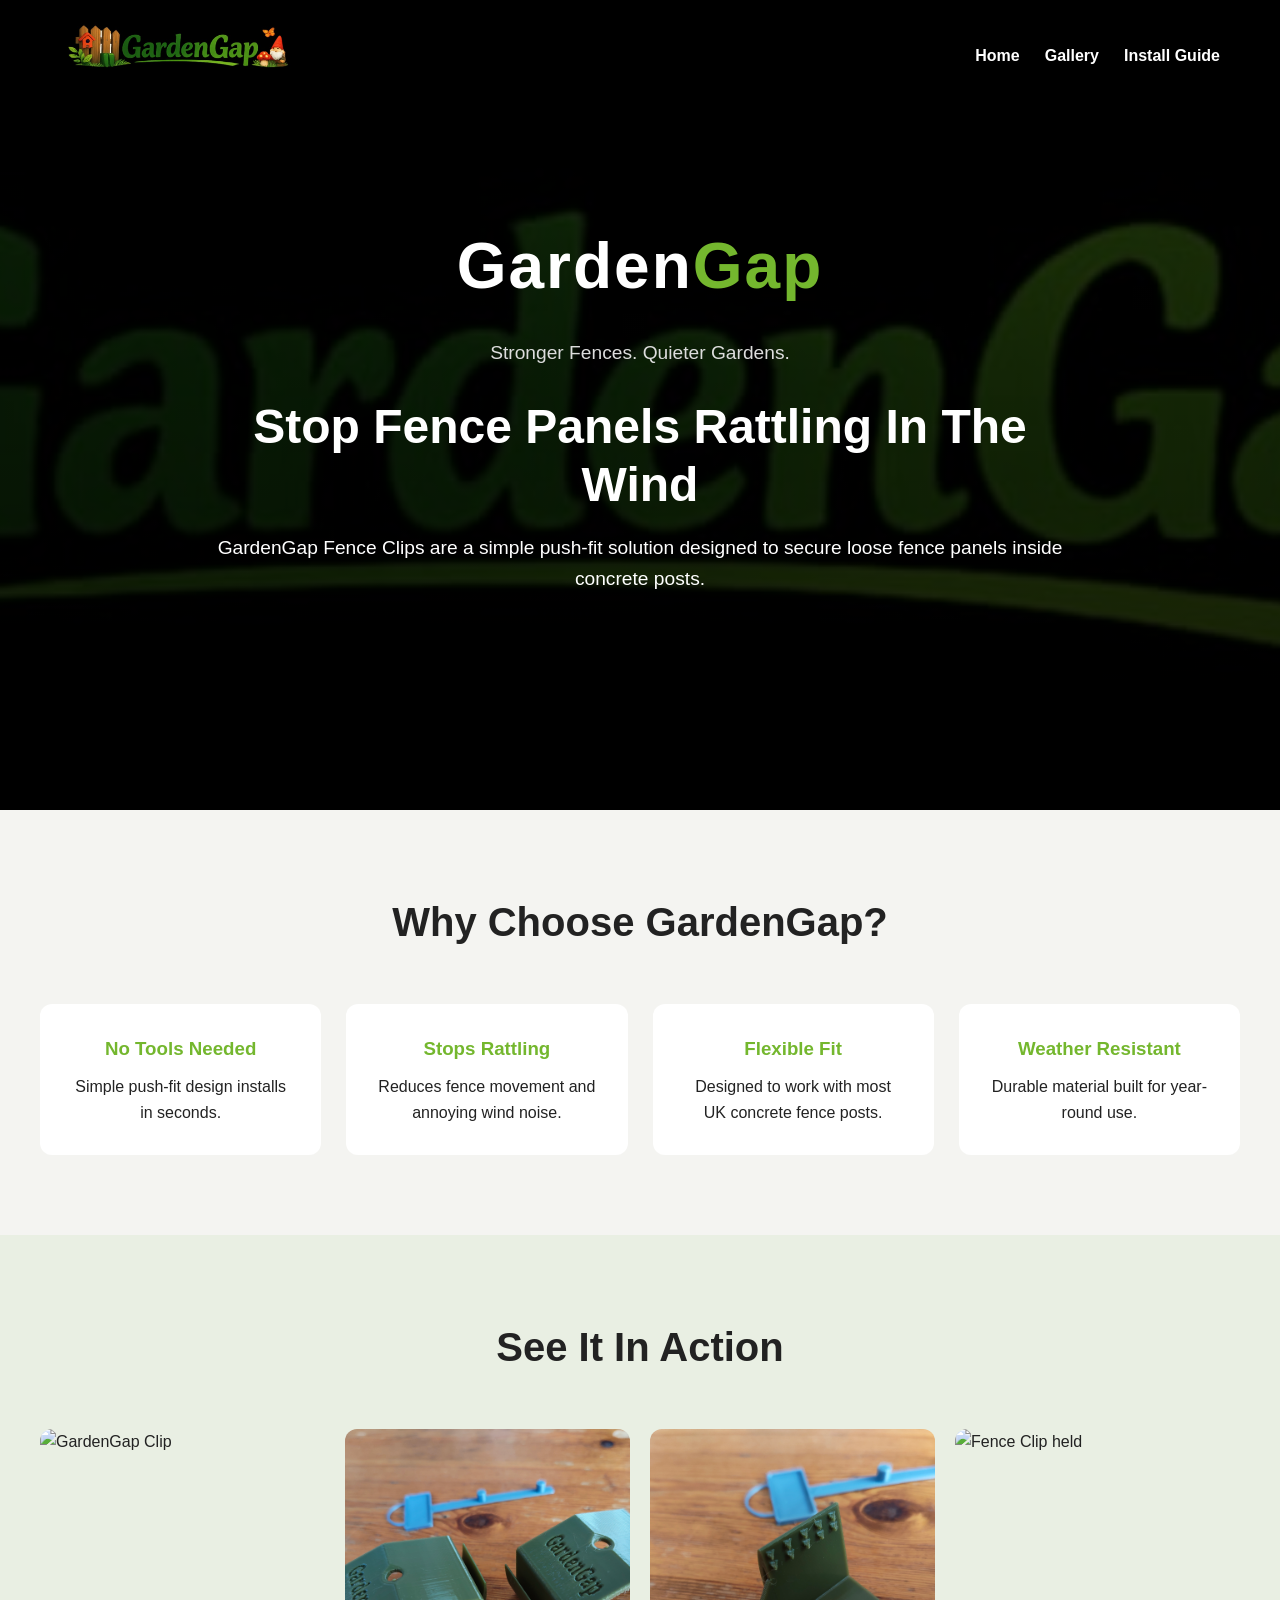
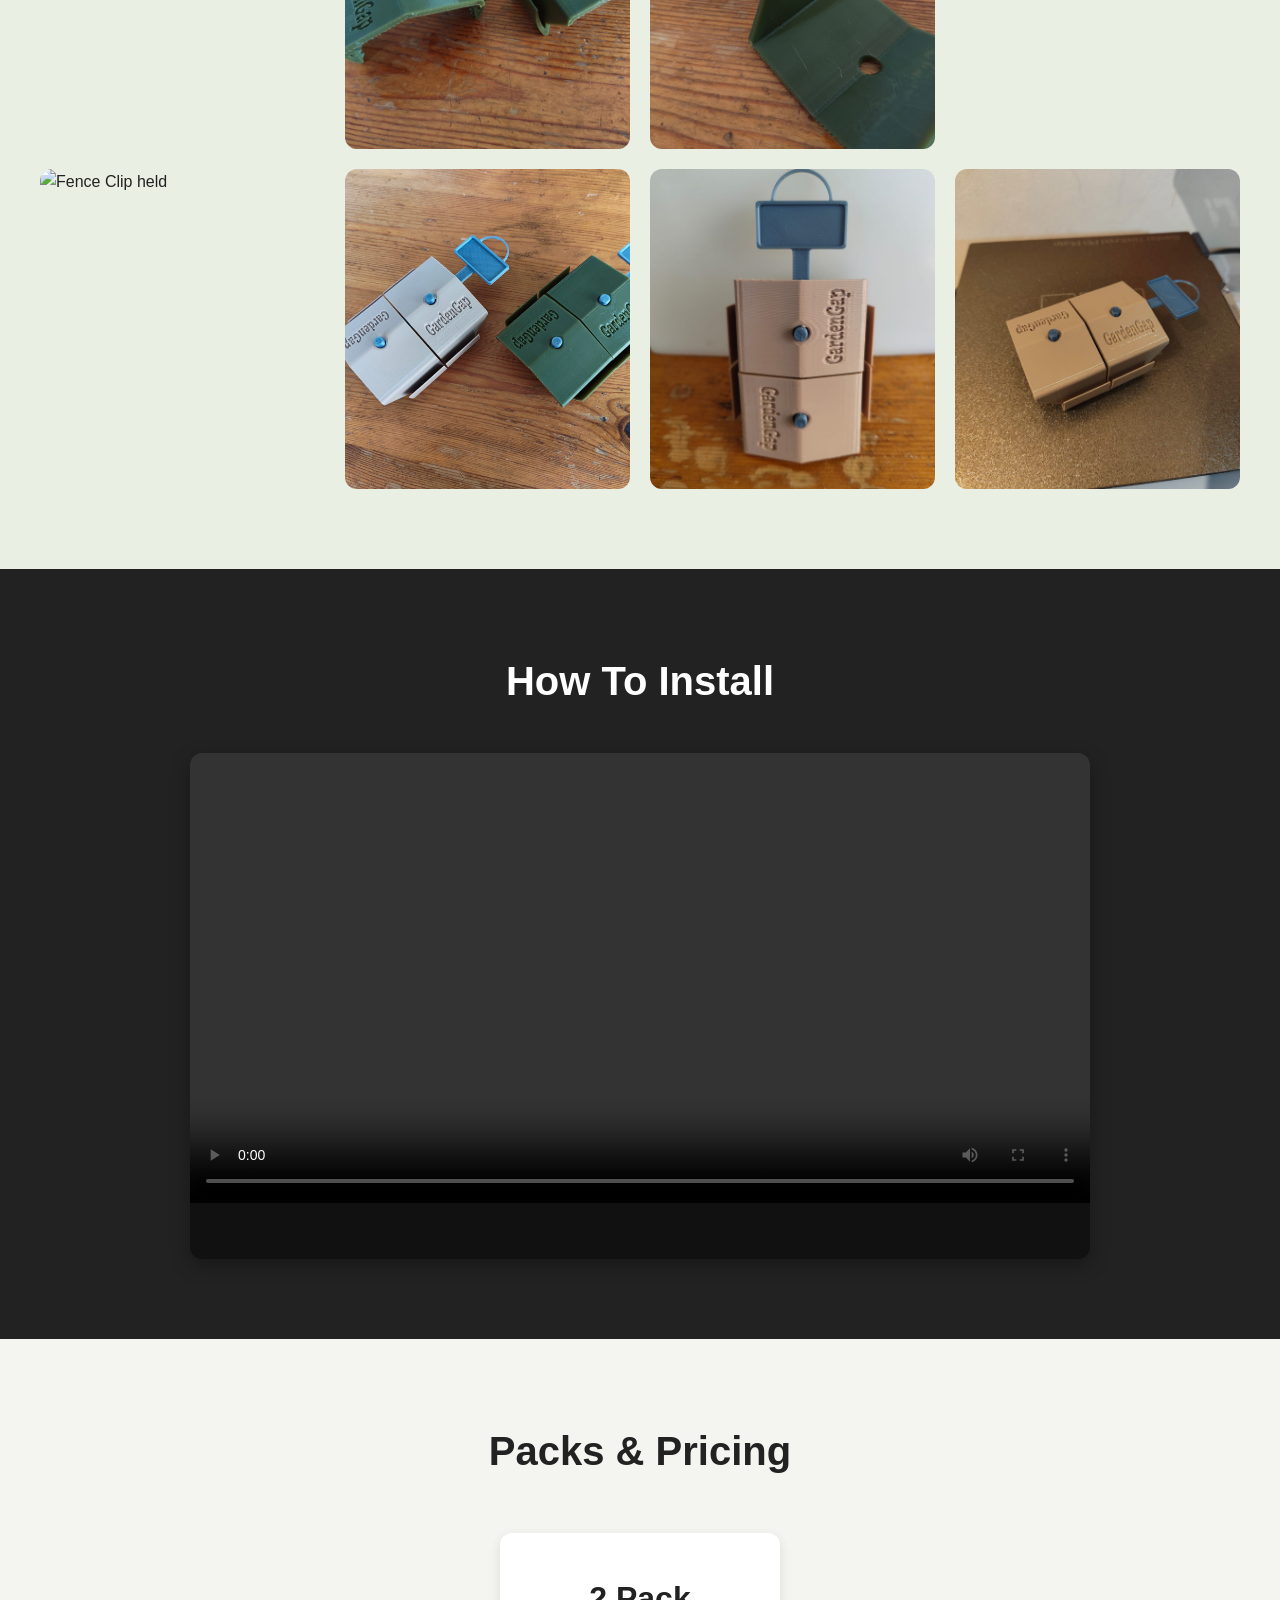
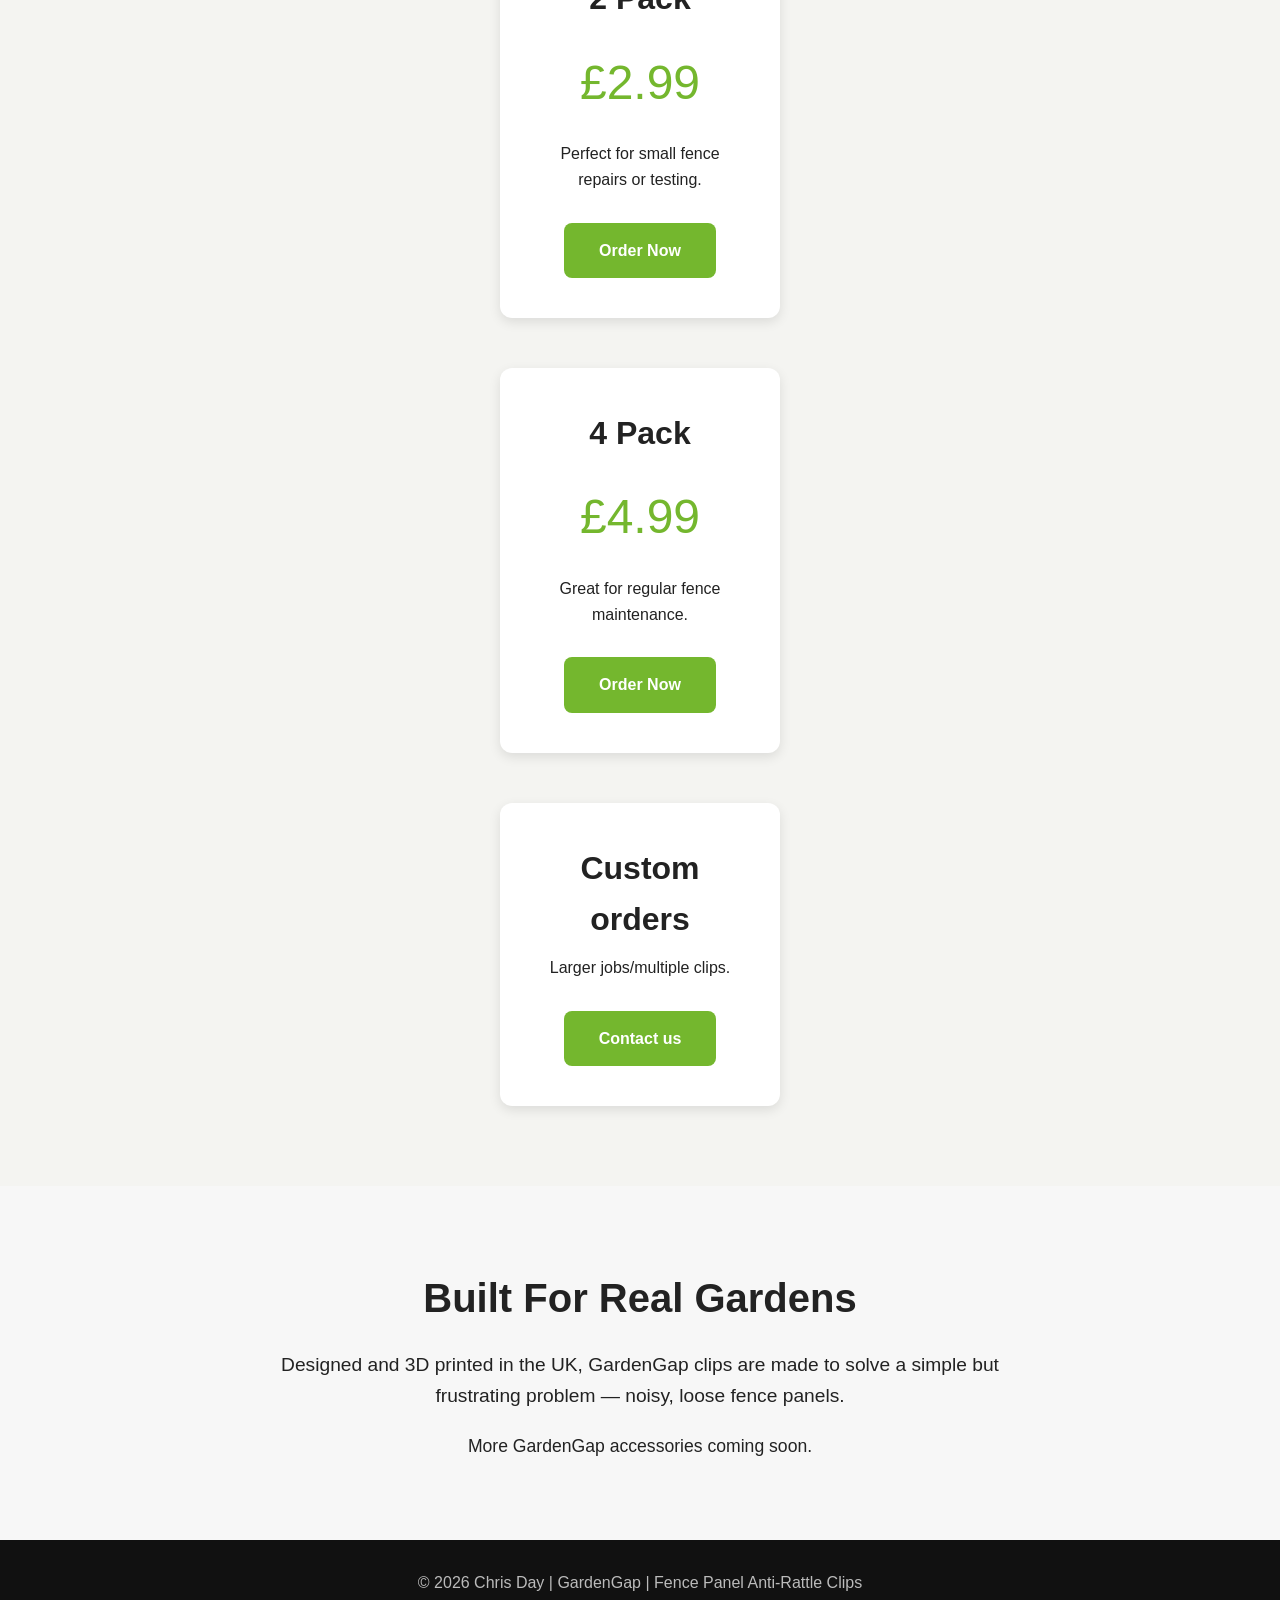
==== index.html @ 38d55520 "Price changes and added more images" ====
<!DOCTYPE html>
<html lang="en">
<head>
    <meta charset="UTF-8" />
    <meta name="viewport" content="width=device-width, initial-scale=1.0" />
    <title>GardenGap | Fence Panel Anti-Rattle Clips</title>
    <link href="styles.css" rel="stylesheet" />
</head>
<body>

    <nav class="navbar">
        <div class="nav-container">
            <div class="nav-logo">
                <img src="gardengaplogo.jpeg" alt="GardenGap Logo" />
            </div>

            <ul class="nav-links">
                <li><a href="#home">Home</a></li>
                <!-- <li><a href="#pricing">Pricing</a></li> -->
                <li><a href="#gallery">Gallery</a></li>
                <li><a href="#guide">Install Guide</a></li>
            </ul>
        </div>
    </nav>

    <header id="home">
        <div class="hero">
        <div class="logo">Garden<span>Gap</span></div>
        <p class="tagline">Stronger Fences. Quieter Gardens.</p>

        <h1>Stop Fence Panels Rattling In The Wind</h1>

        <p>
            GardenGap Fence Clips are a simple push-fit solution designed to secure loose fence panels inside concrete posts.
        </p>

        <!-- <a href="#pricing" class="btn">View Packs & Pricing</a> -->
        </div>
    </header>

    <section>
        <div class="container">
        <h2>Why Choose GardenGap?</h2>

        <div class="features">
            <div class="feature-box">
            <h3>No Tools Needed</h3>
            <p>Simple push-fit design installs in seconds.</p>
            </div>

            <div class="feature-box">
            <h3>Stops Rattling</h3>
            <p>Reduces fence movement and annoying wind noise.</p>
            </div>

            <div class="feature-box">
            <h3>Flexible Fit</h3>
            <p>Designed to work with most UK concrete fence posts.</p>
            </div>

            <div class="feature-box">
            <h3>Weather Resistant</h3>
            <p>Durable material built for year-round use.</p>
            </div>
        </div>
        </div>
    </section>

    <section id="gallery" style="background:#e9efe3;">
        <div class="container">
        <h2>See It In Action</h2>

        <div class="gallery">
            <img src="651.jpg?q=80&w=1200&auto=format&fit=crop" alt="GardenGap Clip" />

            <img src="653.jpg?q=80&w=1200&auto=format&fit=crop" alt="Fence Clip" />

            <img src="654.jpg?q=80&w=1200&auto=format&fit=crop" alt="GardenGap Clip open" />

            <img src="656.jpg?q=80&w=1200&auto=format&fit=crop" alt="Fence Clip held" />

            <img src="657.jpg?q=80&w=1200&auto=format&fit=crop" alt="Fence Clip held" />

            <img src="both.jpeg" alt="Fence Clip held" />

            <img src="wood.jpeg" alt="Fence Clip held" />

            <img src="wood-plate.jpeg" alt="Fence Clip held" />

        </div>
        </div>
    </section>

    <section id="guide" class="video-section">
        <div class="container">
        <h2>How To Install</h2>

            <div class="video-container">
                <video controls width="100%" preload="metadata">
                    <source src="690.mp4" type="video/mp4">
                    Your browser does not support the video tag.
                </video>
            </div>
        </div>
    </section>

    <section id="pricing">
        <div class="container">
            <h2>Packs & Pricing</h2>

            <div class="pricing">
                <div class="price-card">
                    <h3>2 Pack</h3>
                    <div class="price">£2.99</div>
                    <p>Perfect for small fence repairs or testing.</p>
                    <a href="#" class="btn">Order Now</a>
                </div>
            </div>
            <div class="pricing">
                <div class="price-card">
                    <h3>4 Pack</h3>
                    <div class="price">£4.99</div>
                    <p>Great for regular fence maintenance.</p>
                    <a href="#" class="btn">Order Now</a>
                </div>
            </div>
            <div class="pricing">
                <div class="price-card">
                    <h3>Custom orders</h3>
                    <p>Larger jobs/multiple clips.</p>
                    <a href="#" class="btn">Contact us</a>
                </div>
            </div>
        </div>
    </section>

    <section style="background:#f7f7f7;">
        <div class="container" style="text-align:center; max-width:800px;">
        <h2>Built For Real Gardens</h2>

        <p style="font-size:1.2rem; margin-top:20px;">
            Designed and 3D printed in the UK, GardenGap clips are made to solve a simple but frustrating problem — noisy, loose fence panels.
        </p>

        <p style="margin-top:20px; font-size:1.1rem;">
            More GardenGap accessories coming soon.
        </p>
        </div>
    </section>

    <footer>
        <p>© 2026 Chris Day | GardenGap | Fence Panel Anti-Rattle Clips</p>
    </footer>

</body>
</html>
---- styles.css ----
* {
      margin: 0;
      padding: 0;
      box-sizing: border-box;
      font-family: Arial, sans-serif;
      scroll-behavior: smooth;
    }

    body {
      background: #f4f4f1;
      color: #222;
      line-height: 1.6;
    }

    header {
      background: linear-gradient(rgba(0,0,0,0.65), rgba(0,0,0,0.85)),
      url('gardengaplogo.jpeg') center/cover;
      color: white;
      min-height: 90vh;
      display: flex;
      align-items: center;
      justify-content: center;
      text-align: center;
      padding: 20px;
    }

    .hero {
      max-width: 850px;
    }

    .logo {
      font-size: 4rem;
      font-weight: bold;
      letter-spacing: 2px;
    }

    .logo span {
      color: #74b72e;
    }

    .tagline {
      margin-top: 10px;
      font-size: 1.3rem;
      color: #ddd;
    }

    .hero h1 {
      margin-top: 30px;
      font-size: 3rem;
      line-height: 1.2;
    }

    .hero p {
      margin-top: 20px;
      font-size: 1.2rem;
    }

    .btn {
      display: inline-block;
      margin-top: 30px;
      padding: 15px 35px;
      background: #74b72e;
      color: white;
      text-decoration: none;
      border-radius: 8px;
      font-weight: bold;
      transition: 0.3s;
    }

    .btn:hover {
      background: #5f9925;
    }

    section {
      padding: 80px 20px;
    }

    .container {
      max-width: 1200px;
      margin: auto;
    }

    h2 {
      font-size: 2.5rem;
      margin-bottom: 20px;
      text-align: center;
    }

    .features {
      display: grid;
      grid-template-columns: repeat(auto-fit, minmax(250px, 1fr));
      gap: 25px;
      margin-top: 50px;
    }

    .feature-box {
      background: white;
      padding: 30px;
      border-radius: 12px;
      text-align: center;
      transition: transform 0.3s ease, box-shadow 0.3s ease;
    }

    .feature-box:hover {
      box-shadow: 0 6px 20px rgba(0,0,0,0.1);
      transform: translateY(-5px);
      transition: 0.3s;
    }

    .feature-box h3 {
      margin-bottom: 10px;
      color: #74b72e;
    }

    .gallery {
      display: grid;
      grid-template-columns: repeat(auto-fit, minmax(280px, 1fr));
      gap: 20px;
      margin-top: 50px;
    }

    .gallery img {
      width: 100%;
      height: 320px;
      object-fit: cover;
      border-radius: 12px;
      transition: transform 0.3s ease, box-shadow 0.3s ease;
    }

    .gallery img:hover {
      transform: translateY(-5px);
      box-shadow: 0 10px 25px rgba(0,0,0,0.2);
    }

    .video-section {
      background: #222;
      color: white;
      text-align: center;
    }

    .video-container {
      max-width: 900px;
      margin: 40px auto 0;
      aspect-ratio: 16 / 9;
      background: #111;
      border-radius: 12px;
      overflow: hidden;
      box-shadow: 0 6px 20px rgba(0,0,0,0.3);
    }

    iframe {
      width: 100%;
      height: 100%;
      border: none;
    }

    .pricing {
      display: flex;
      flex-wrap: wrap;
      justify-content: center;
      gap: 30px;
      margin-top: 50px;
    }

    .price-card {
      background: white;
      padding: 40px;
      border-radius: 12px;
      width: 280px;
      text-align: center;
      box-shadow: 0 4px 12px rgba(0,0,0,0.1);
    }

    .price-card h3 {
      font-size: 2rem;
      margin-bottom: 10px;
    }

    .price {
      font-size: 3rem;
      color: #74b72e;
      margin: 20px 0;
    }

    footer {
      background: #111;
      color: #bbb;
      text-align: center;
      padding: 30px 20px;
    }

    /* @media(max-width: 768px) {
      .hero h1 {
        font-size: 2.2rem;
      }

      .logo {
        font-size: 2.8rem;
      }

      h2 {
        font-size: 2rem;
      }
    } */

    .navbar {
      position: fixed;
      top: 0;
      width: 100%;
      background: black;
      z-index: 1000;
      box-shadow: 0 2px 10px rgba(0,0,0,0.2);
    }

    .nav-container {
      max-width: 1200px;
      margin: auto;
      padding: 18px 20px;
      display: flex;
      justify-content: space-between;
      align-items: center;
    }

    .nav-logo {
      color: white;
      font-size: 2rem;
      font-weight: bold;
      letter-spacing: 1px;
    }
    .nav-logo img {
      height: 60px;
      margin-right: 10px;
    }

    .nav-logo span {
      color: #74b72e;
    }
    .nav-links {
      list-style: none;
      display: flex;
      gap: 25px;
    }

    .nav-links a {
      color: white;
      text-decoration: none;
      font-weight: bold;
      transition: 0.3s;
    }

    .nav-links a:hover {
      color: #74b72e;
    }

    @media(max-width: 768px) {
      .nav-container {
        flex-direction: column;
        gap: 15px;
      }

      .nav-links {
        gap: 15px;
        flex-wrap: wrap;
        justify-content: center;
      }

      .hero h1 {
        font-size: 2.2rem;
      }

      .logo {
        font-size: 2.8rem;
      }

      h2 {
        font-size: 2rem;
      }
    }
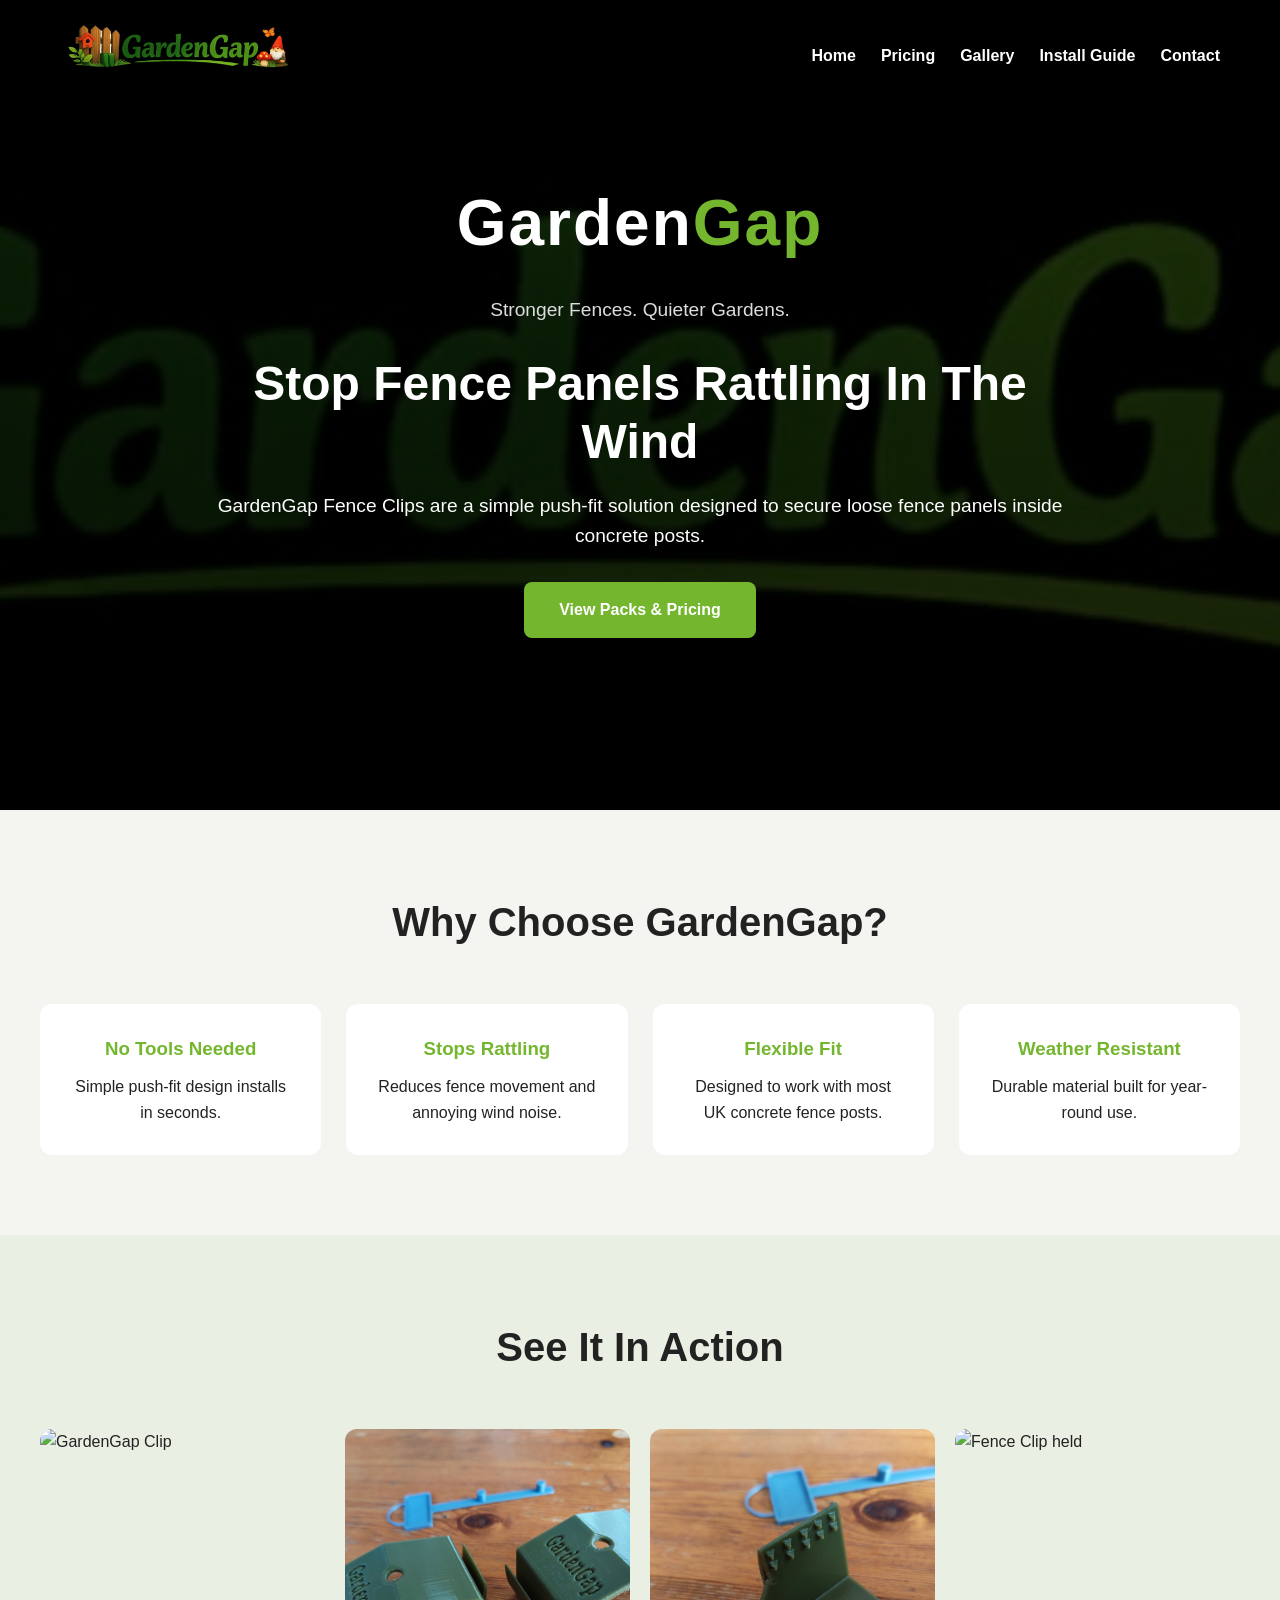
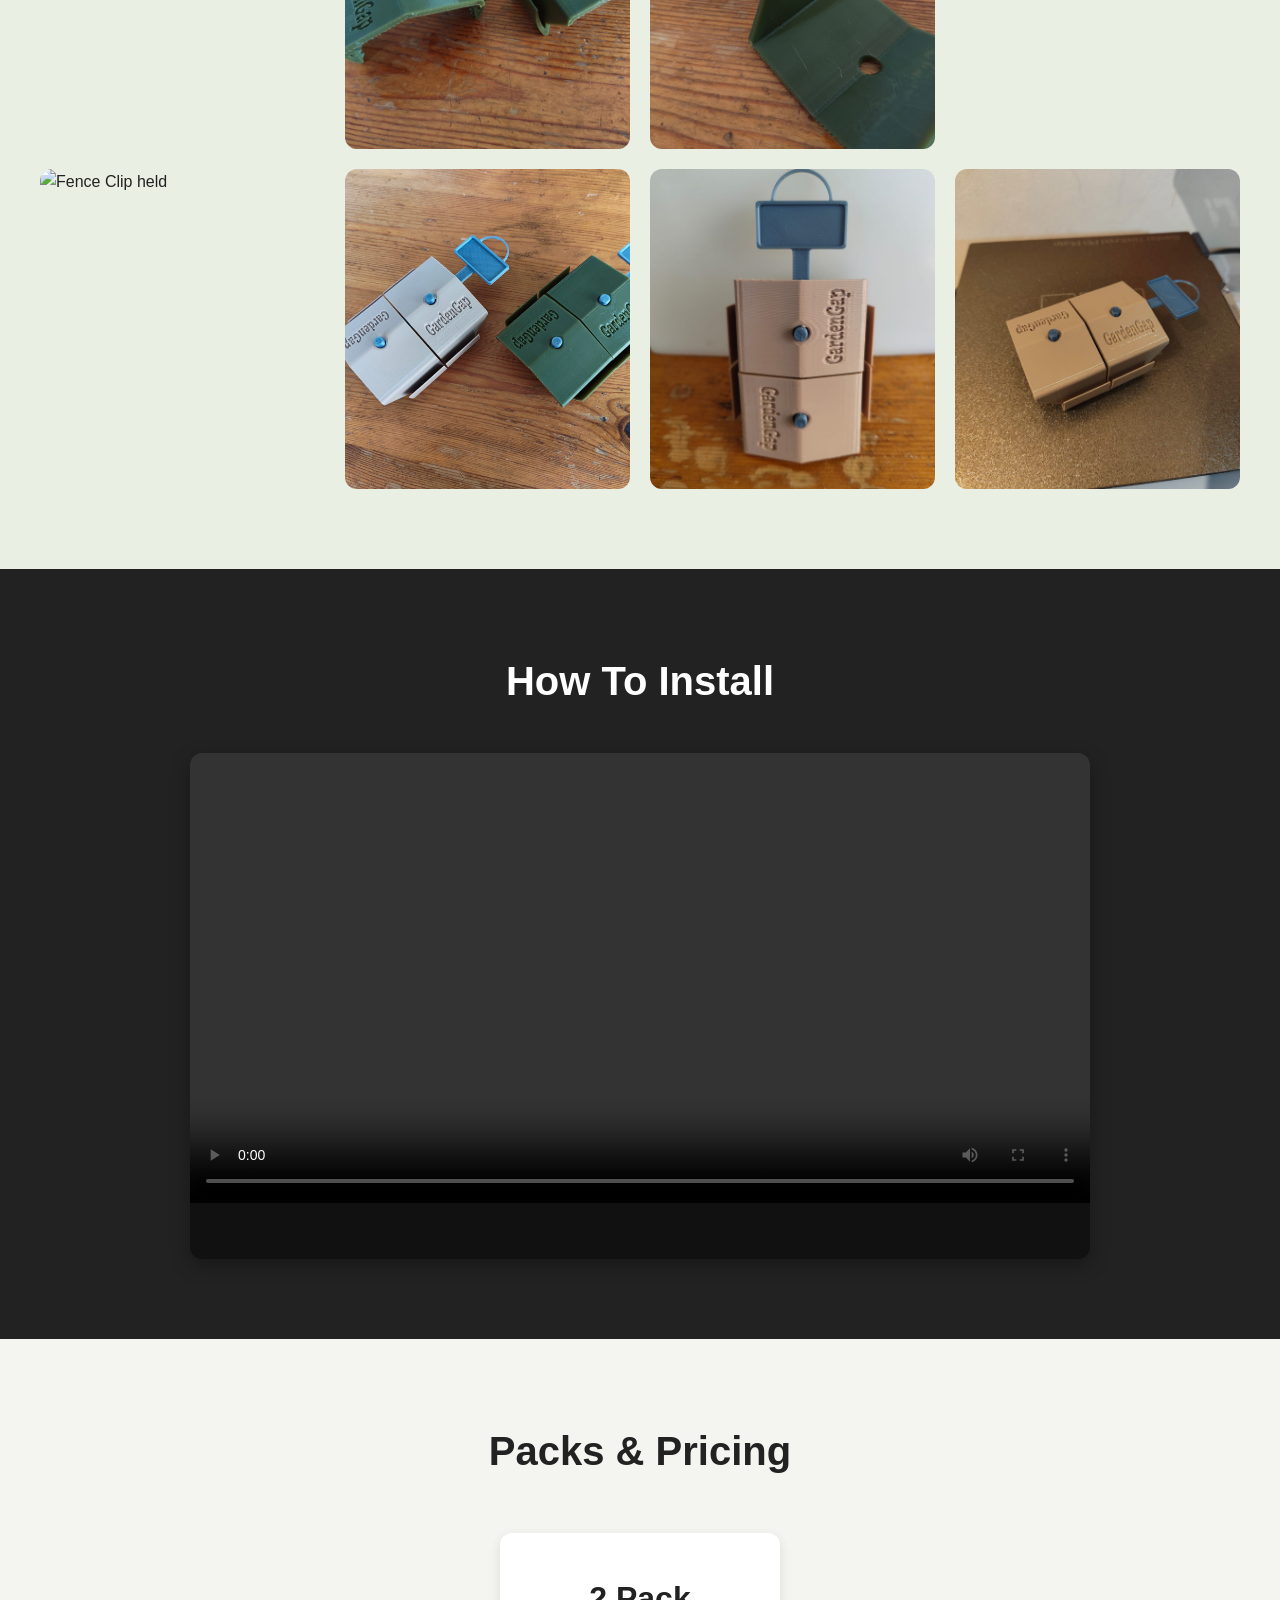
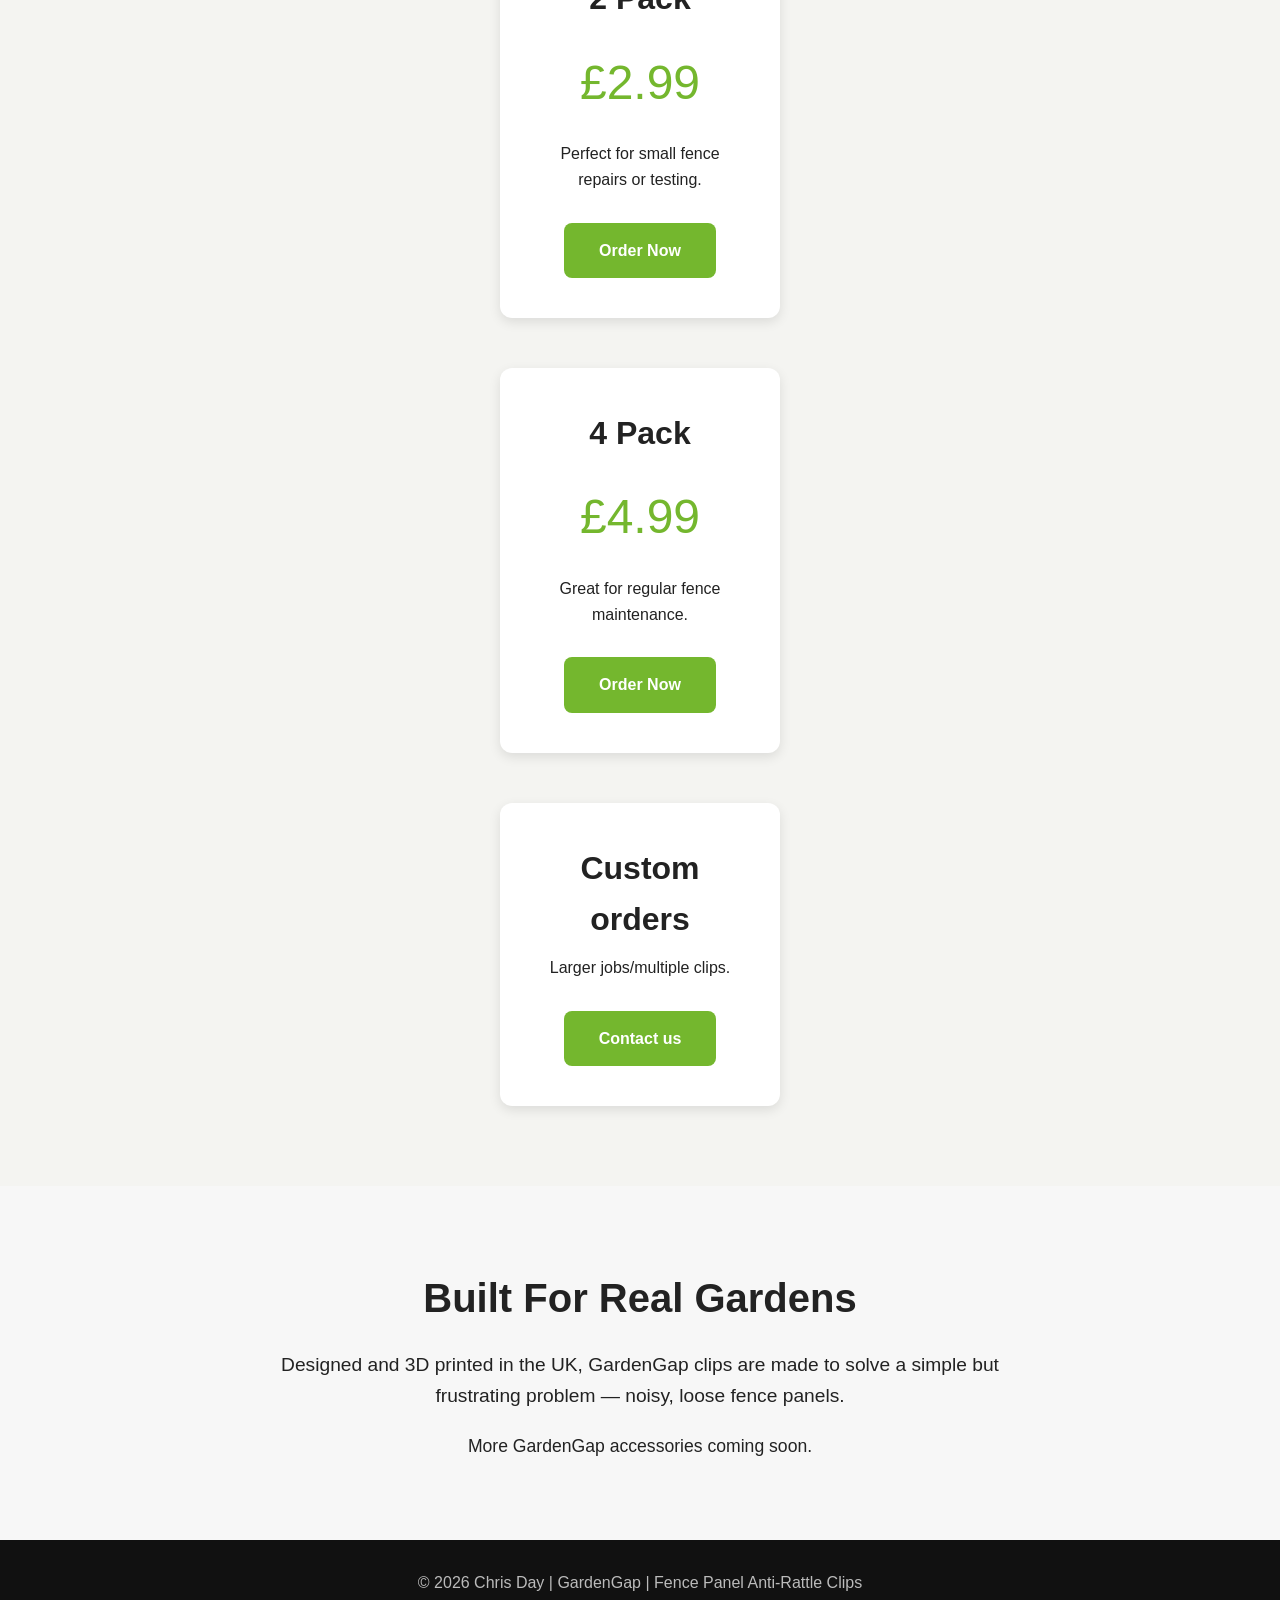
==== commit c9e038a5: "contact page added" ====
--- a/index.html
+++ b/index.html
@@ -16,9 +16,10 @@
 
             <ul class="nav-links">
                 <li><a href="#home">Home</a></li>
-                <!-- <li><a href="#pricing">Pricing</a></li> -->
+                <li><a href="#pricing">Pricing</a></li>
                 <li><a href="#gallery">Gallery</a></li>
                 <li><a href="#guide">Install Guide</a></li>
+                <li><a href="contact.html">Contact</a></li>
             </ul>
         </div>
     </nav>
@@ -34,7 +35,7 @@
             GardenGap Fence Clips are a simple push-fit solution designed to secure loose fence panels inside concrete posts.
         </p>
 
-        <!-- <a href="#pricing" class="btn">View Packs & Pricing</a> -->
+        <a href="#pricing" class="btn">View Packs & Pricing</a>
         </div>
     </header>
 
--- a/styles.css
+++ b/styles.css
@@ -188,6 +188,7 @@
       color: #bbb;
       text-align: center;
       padding: 30px 20px;
+      bottom: 0;
     }
 
     /* @media(max-width: 768px) {
@@ -277,3 +278,20 @@
         font-size: 2rem;
       }
     }
+
+.contact {
+    display:flex;
+    flex-direction: column;
+    max-width: 900px;
+    margin: 160px auto;
+    padding: 40px;
+}
+
+.contact h1 {
+    margin-bottom: 20px;
+}
+
+.contact-details {
+    margin: 30px 0;
+}
+
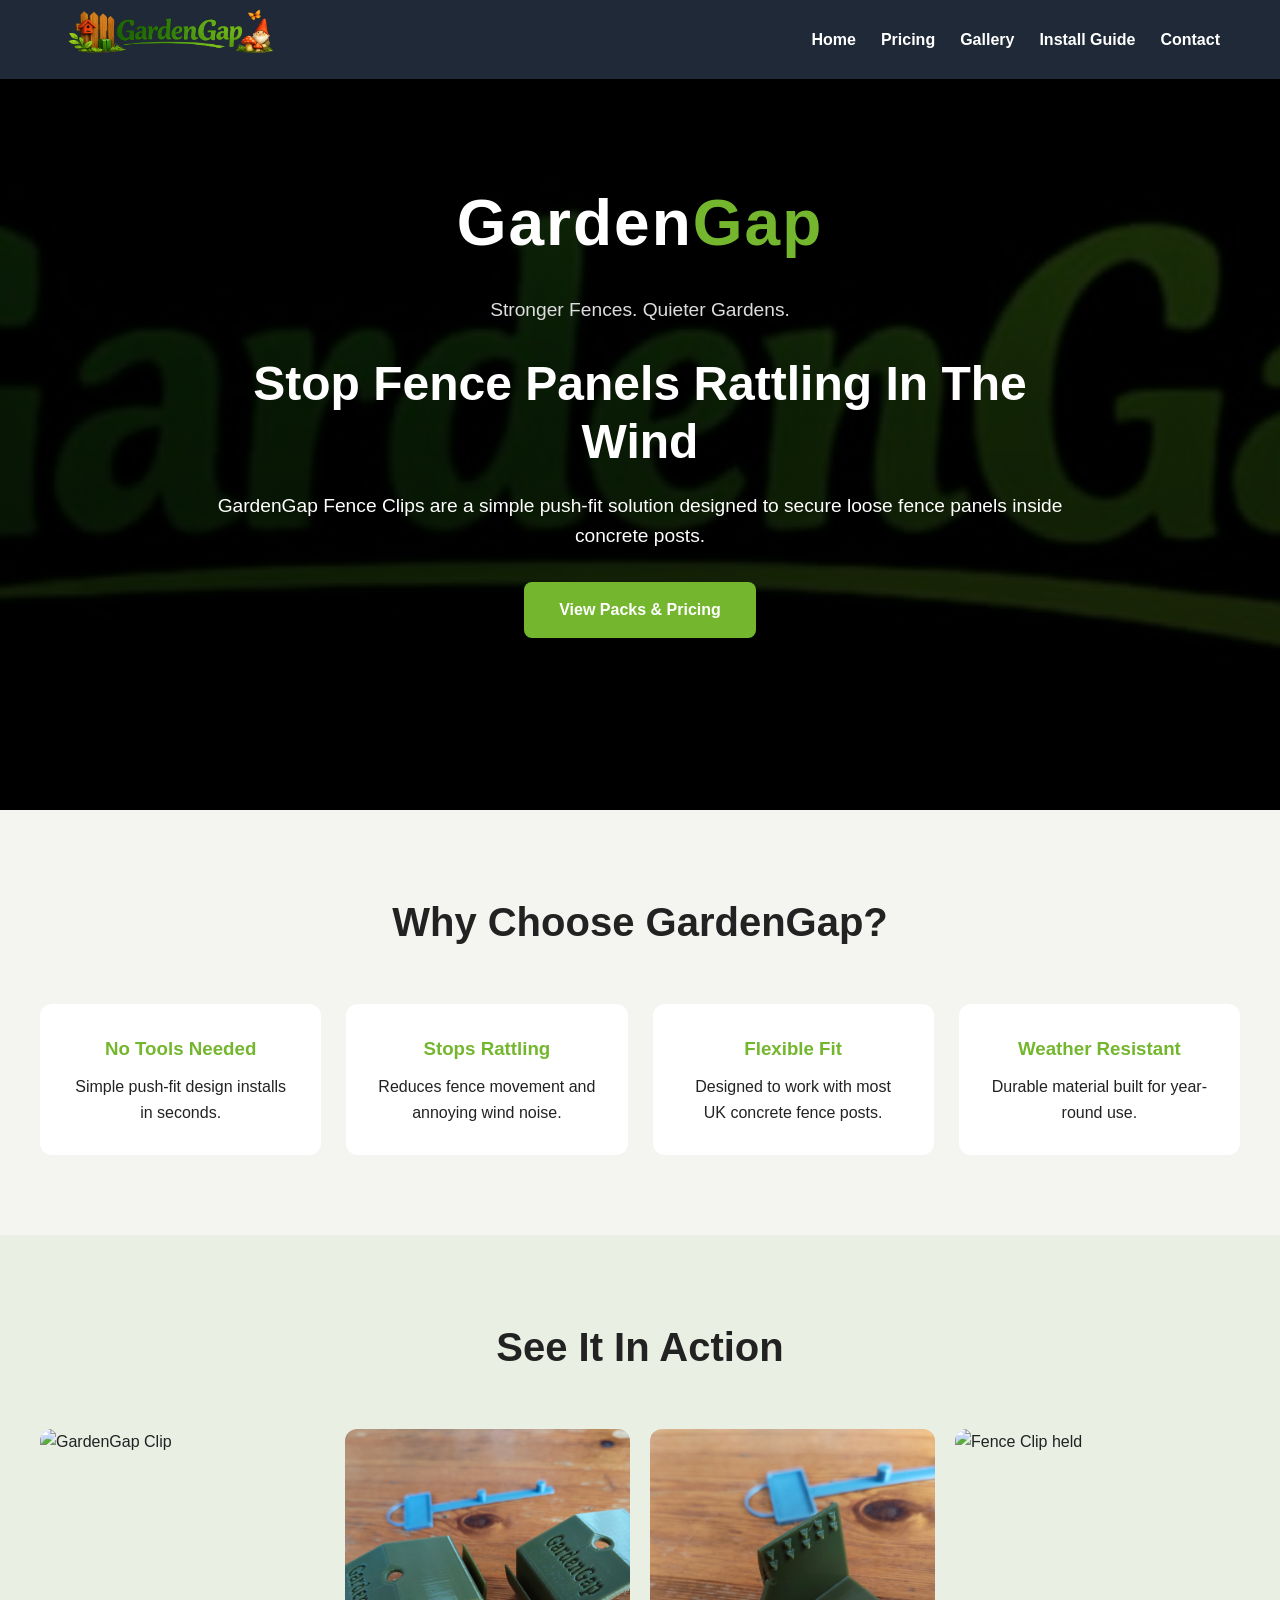
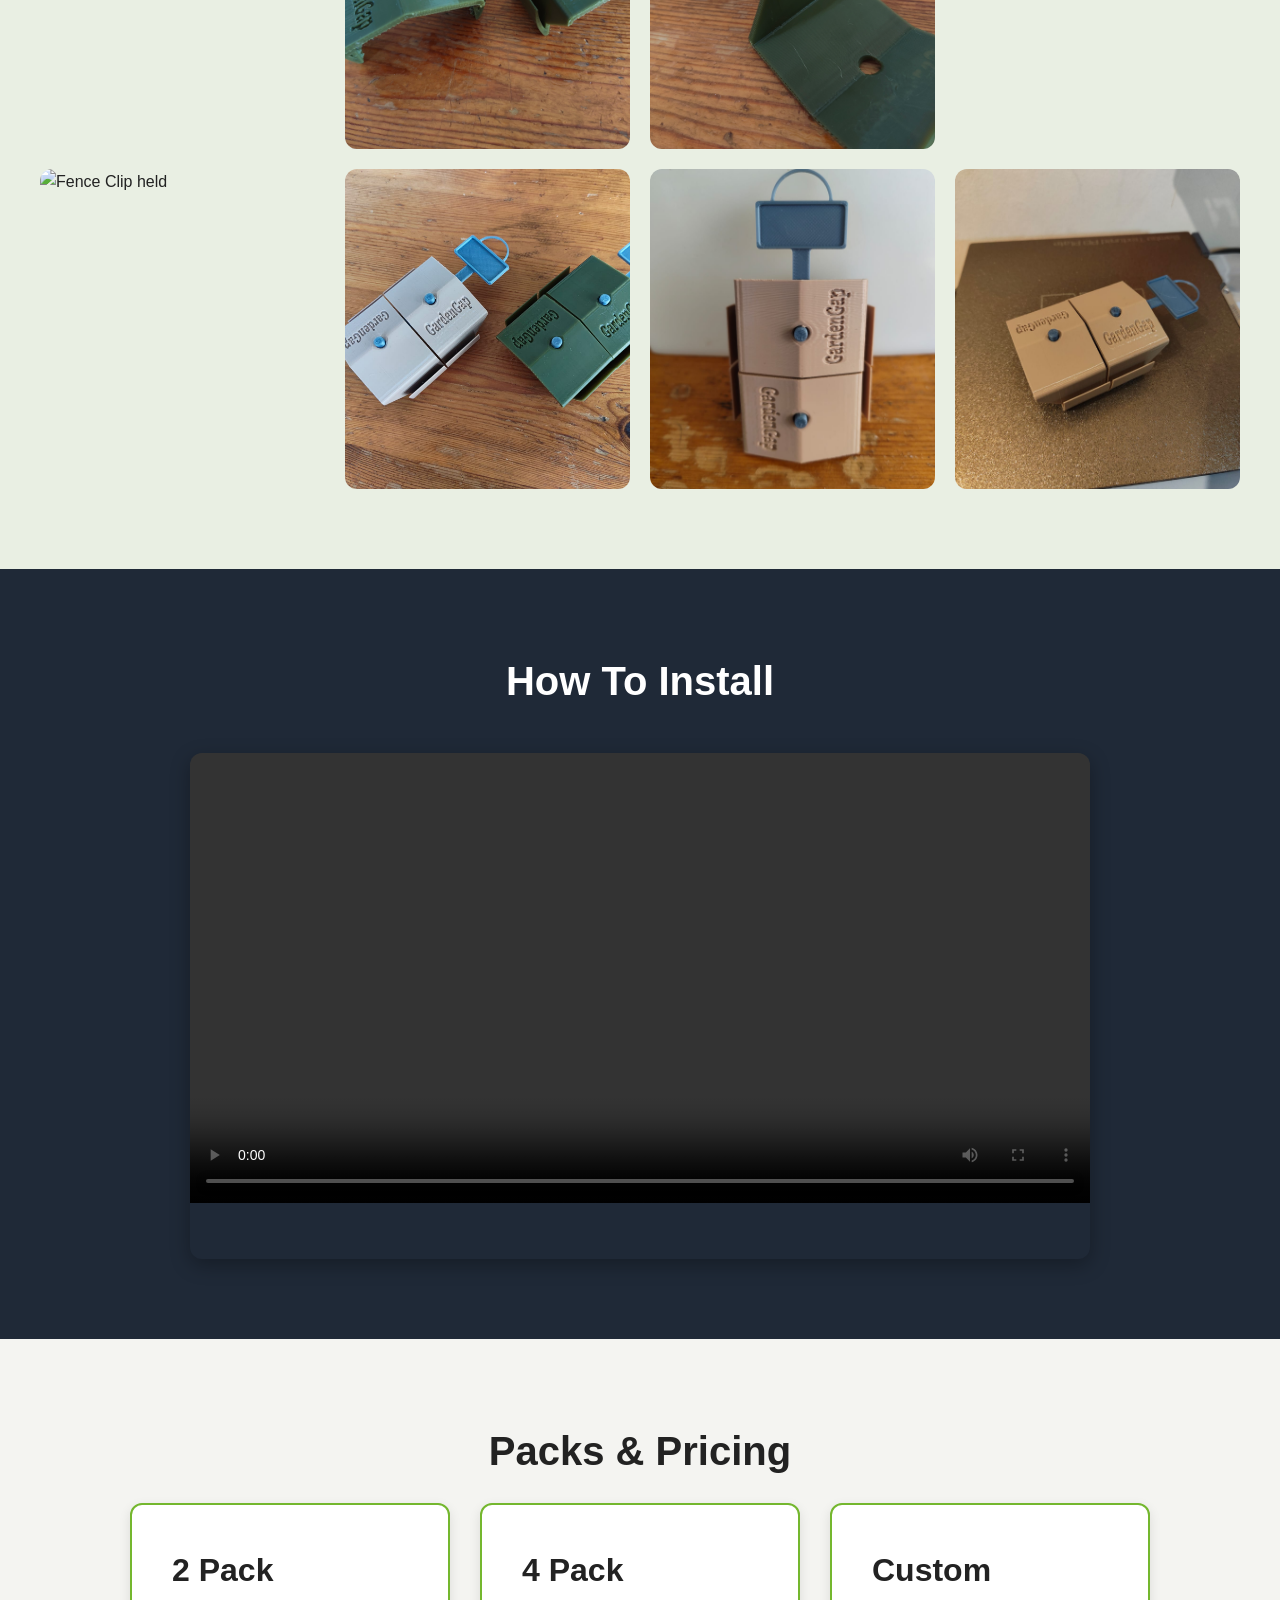
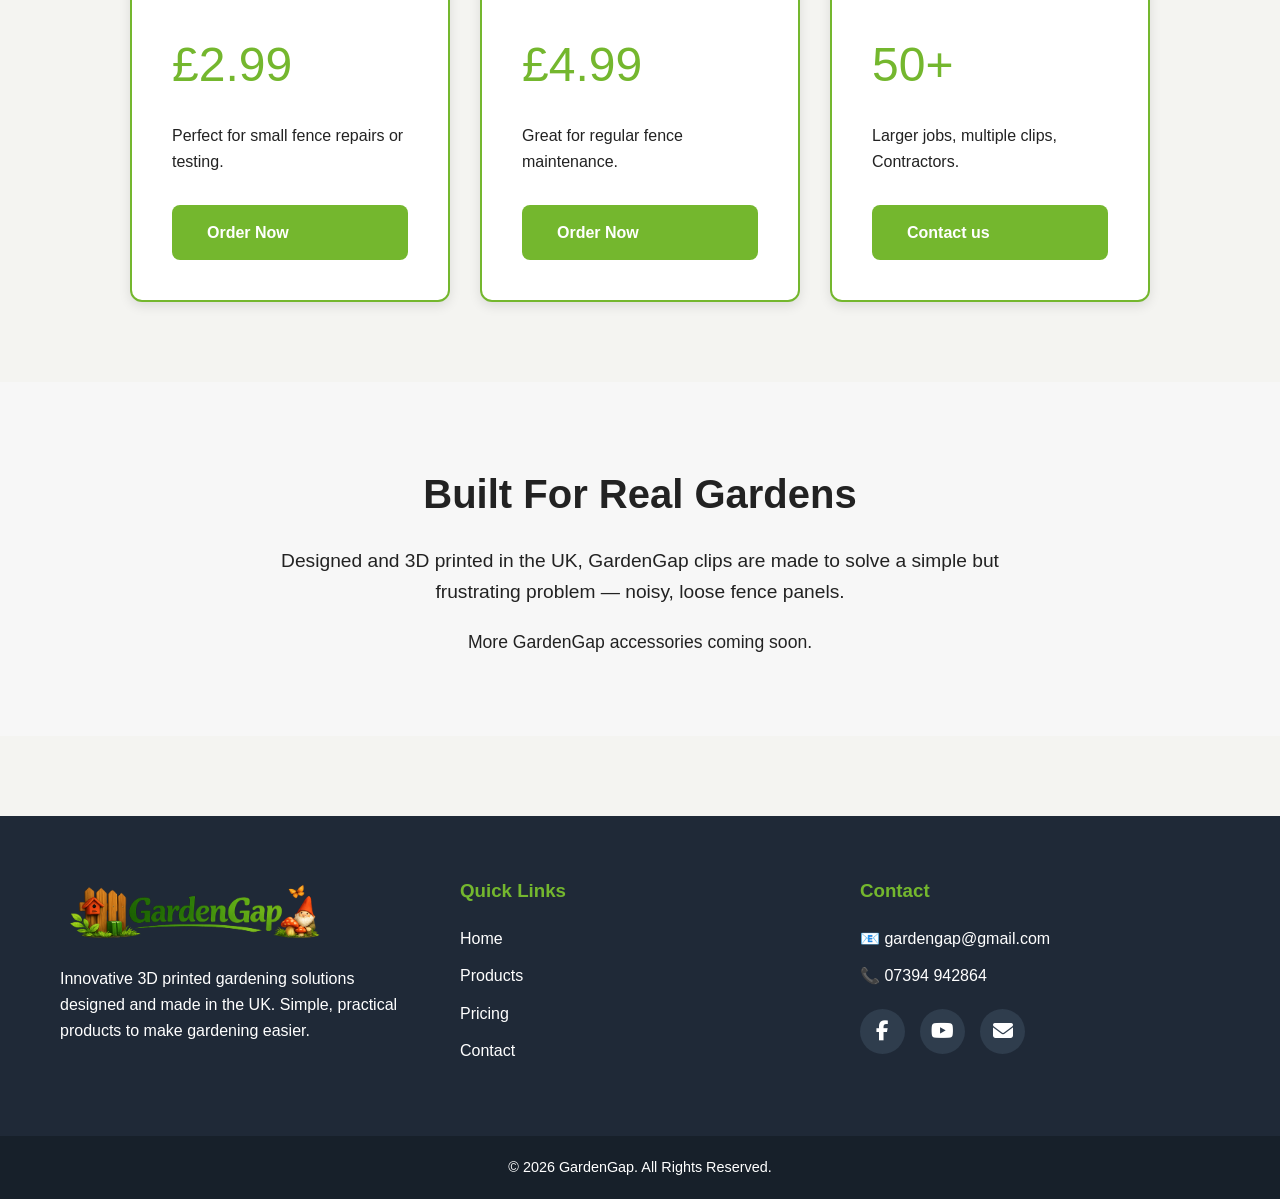
==== commit dd2c8af0: "colour, images, and other visual elements to enhance the user experience. The changes include updati" ====
--- a/index.html
+++ b/index.html
@@ -4,6 +4,7 @@
     <meta charset="UTF-8" />
     <meta name="viewport" content="width=device-width, initial-scale=1.0" />
     <title>GardenGap | Fence Panel Anti-Rattle Clips</title>
+    <link rel="stylesheet" href="https://cdnjs.cloudflare.com/ajax/libs/font-awesome/6.7.2/css/all.min.css">
     <link href="styles.css" rel="stylesheet" />
 </head>
 <body>
@@ -11,7 +12,7 @@
     <nav class="navbar">
         <div class="nav-container">
             <div class="nav-logo">
-                <img src="gardengaplogo.jpeg" alt="GardenGap Logo" />
+                <img src="gardengaplogo.png" alt="GardenGap Logo" />
             </div>
 
             <ul class="nav-links">
@@ -116,20 +117,19 @@
                     <p>Perfect for small fence repairs or testing.</p>
                     <a href="#" class="btn">Order Now</a>
                 </div>
-            </div>
-            <div class="pricing">
+
                 <div class="price-card">
                     <h3>4 Pack</h3>
                     <div class="price">£4.99</div>
                     <p>Great for regular fence maintenance.</p>
                     <a href="#" class="btn">Order Now</a>
                 </div>
-            </div>
-            <div class="pricing">
+                
                 <div class="price-card">
-                    <h3>Custom orders</h3>
-                    <p>Larger jobs/multiple clips.</p>
-                    <a href="#" class="btn">Contact us</a>
+                    <h3>Custom</h3>
+                    <div class="price">50+</div>
+                    <p>Larger jobs, multiple clips, Contractors.</p>
+                    <a href="contact.html" class="btn">Contact us</a>
                 </div>
             </div>
         </div>
@@ -150,7 +150,44 @@
     </section>
 
     <footer>
-        <p>© 2026 Chris Day | GardenGap | Fence Panel Anti-Rattle Clips</p>
+        <div class="footer-container">
+
+            <div class="footer-section">
+                <img src="gardengaplogo.png" alt="GardenGap Logo" class="footer-logo">
+                <p>
+                    Innovative 3D printed gardening solutions designed and made in the UK.
+                    Simple, practical products to make gardening easier.
+                </p>
+            </div>
+
+            <div class="footer-section">
+                <h3>Quick Links</h3>
+                <ul>
+                    <li><a href="#home">Home</a></li>
+                    <li><a href="#products">Products</a></li>
+                    <li><a href="#pricing">Pricing</a></li>
+                    <li><a href="#contact">Contact</a></li>
+                </ul>
+            </div>
+
+            <div class="footer-section">
+                <h3>Contact</h3>
+
+                <p>📧 gardengap@gmail.com</p>
+                <p>📞 07394 942864</p>
+
+                <div class="socials">
+                    <a href="#"><i class="fa-brands fa-facebook-f"></i></a>
+                    <a href="#"><i class="fa-brands fa-youtube"></i></a>
+                    <a href="mailto:gardengap@gmail.com"><i class="fa-solid fa-envelope"></i></a>
+                </div>
+            </div>
+
+        </div>
+
+        <div class="footer-bottom">
+            © 2026 GardenGap. All Rights Reserved.
+        </div>
     </footer>
 
 </body>
--- a/styles.css
+++ b/styles.css
@@ -134,7 +134,7 @@
     }
 
     .video-section {
-      background: #222;
+      background: #1f2937;
       color: white;
       text-align: center;
     }
@@ -143,7 +143,7 @@
       max-width: 900px;
       margin: 40px auto 0;
       aspect-ratio: 16 / 9;
-      background: #111;
+      background: #1f2937;
       border-radius: 12px;
       overflow: hidden;
       box-shadow: 0 6px 20px rgba(0,0,0,0.3);
@@ -154,22 +154,22 @@
       height: 100%;
       border: none;
     }
-
     .pricing {
-      display: flex;
-      flex-wrap: wrap;
-      justify-content: center;
-      gap: 30px;
-      margin-top: 50px;
+        display: grid;
+        grid-template-columns: repeat(auto-fit, minmax(280px, 320px));
+        justify-content: center;
+        gap: 30px;
+        align-items: stretch;
     }
 
     .price-card {
-      background: white;
-      padding: 40px;
-      border-radius: 12px;
-      width: 280px;
-      text-align: center;
-      box-shadow: 0 4px 12px rgba(0,0,0,0.1);
+        display: flex;
+        flex-direction: column;
+        padding: 40px;
+        border: 2px solid #74b72e;
+        border-radius: 12px;
+        background: white;
+        box-shadow: 0 4px 12px rgba(0,0,0,.1);
     }
 
     .price-card h3 {
@@ -184,11 +184,79 @@
     }
 
     footer {
-      background: #111;
-      color: #bbb;
-      text-align: center;
-      padding: 30px 20px;
-      bottom: 0;
+        background: #1f2937;
+        color: #fff;
+        margin-top: 80px;
+    }
+
+    .footer-container {
+        max-width: 1200px;
+        margin: auto;
+        padding: 60px 20px;
+        display: grid;
+        grid-template-columns: repeat(auto-fit, minmax(250px,1fr));
+        gap: 40px;
+    }
+
+    .footer-logo {
+        width: 280px;
+        margin-bottom: 10px;
+    }
+
+    .footer-section h3 {
+        margin-bottom: 20px;
+        color: #74b72e;
+    }
+
+    .footer-section p,
+    .footer-section li {
+        margin-bottom: 12px;
+        line-height: 1.6;
+    }
+
+    .footer-section ul {
+        list-style: none;
+    }
+
+    .footer-section a {
+        color: #fff;
+        text-decoration: none;
+        transition: .3s;
+    }
+
+    .footer-section a:hover {
+        color: #74b72e;
+    }
+
+    .socials {
+        display: flex;
+        gap: 15px;
+        margin-top: 20px;
+    }
+
+    .socials a {
+        width: 45px;
+        height: 45px;
+        background: #2f3d4d;
+        border-radius: 50%;
+        display: flex;
+        justify-content: center;
+        align-items: center;
+        font-size: 20px;
+        transition: .3s;
+    }
+
+    .socials a:hover {
+        background: #74b72e;
+        color: #fff;
+        transform: translateY(-4px);
+    }
+
+    .footer-bottom {
+        text-align: center;
+        padding: 20px;
+        background: #17202a;
+        font-size: 0.9rem;
     }
 
     /* @media(max-width: 768px) {
@@ -209,7 +277,7 @@
       position: fixed;
       top: 0;
       width: 100%;
-      background: black;
+      background: #1f2937;
       z-index: 1000;
       box-shadow: 0 2px 10px rgba(0,0,0,0.2);
     }
@@ -217,7 +285,7 @@
     .nav-container {
       max-width: 1200px;
       margin: auto;
-      padding: 18px 20px;
+      padding: 2px 20px;
       display: flex;
       justify-content: space-between;
       align-items: center;
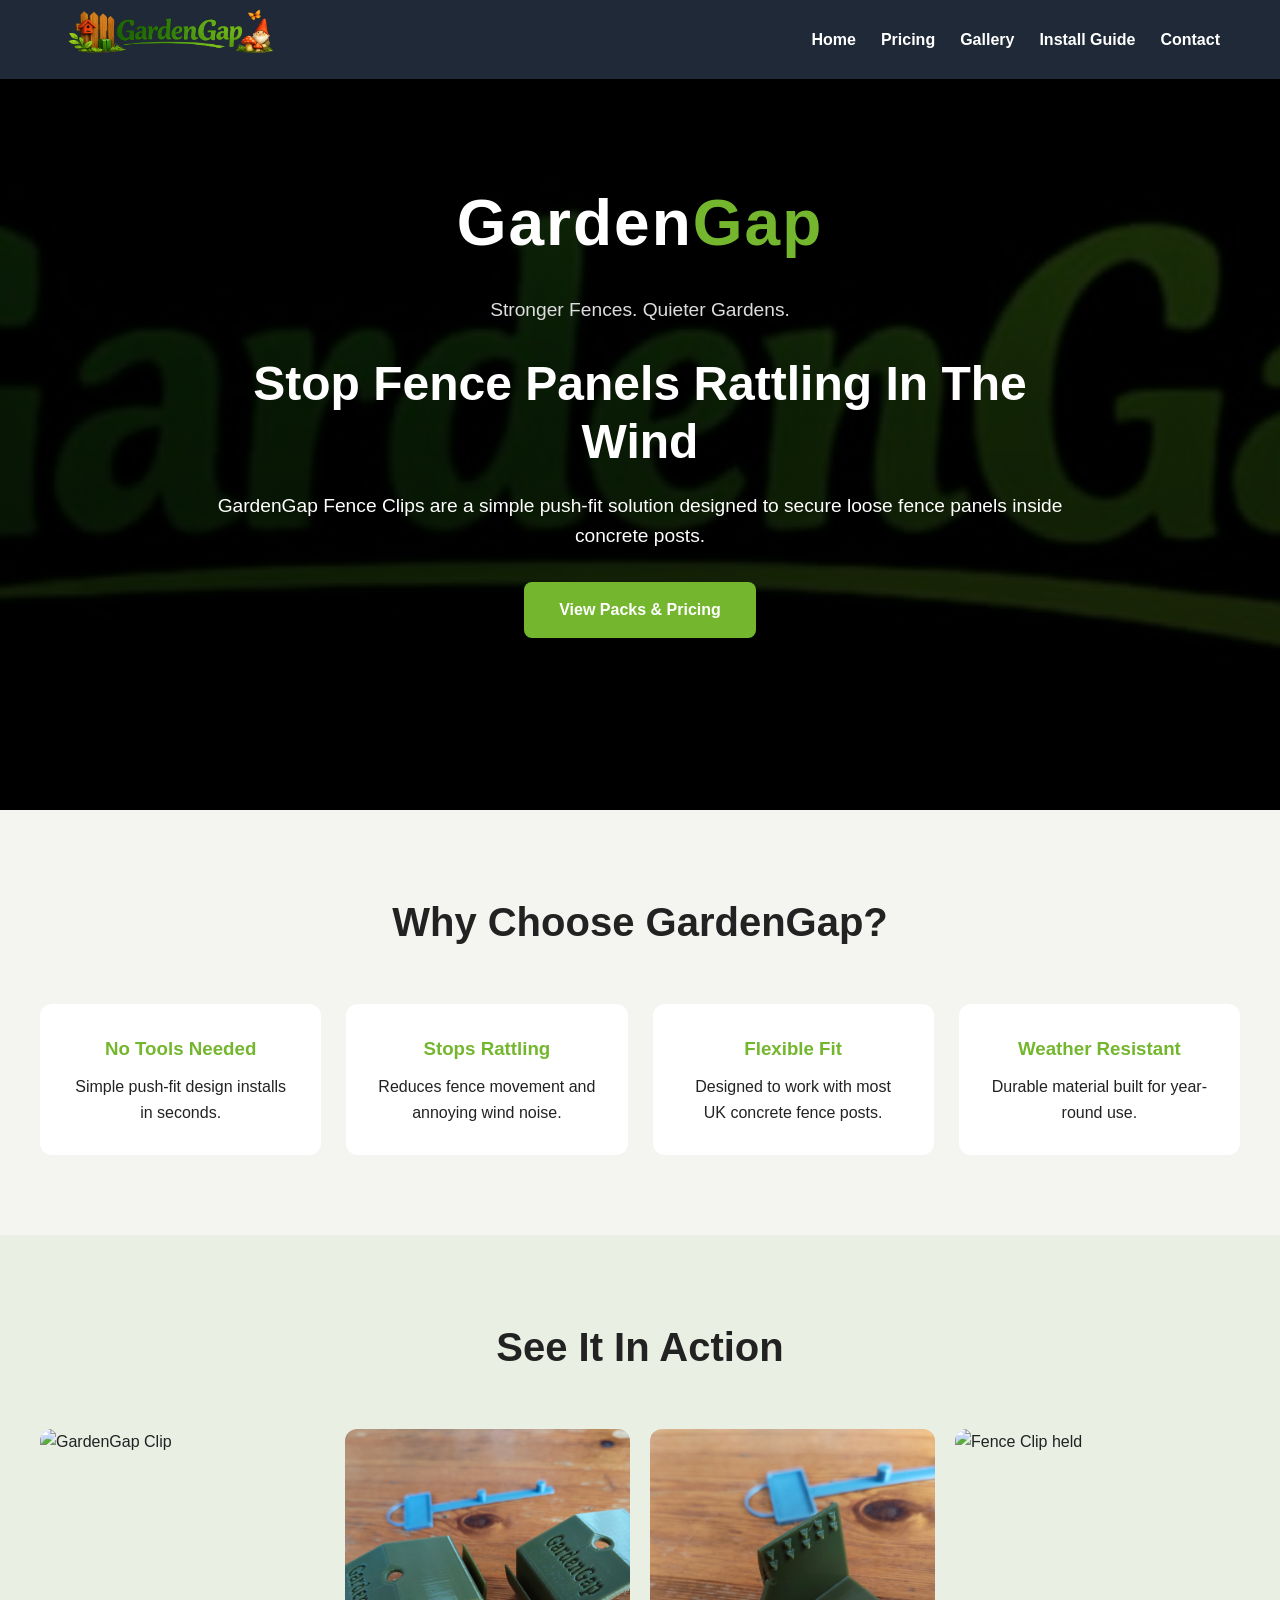
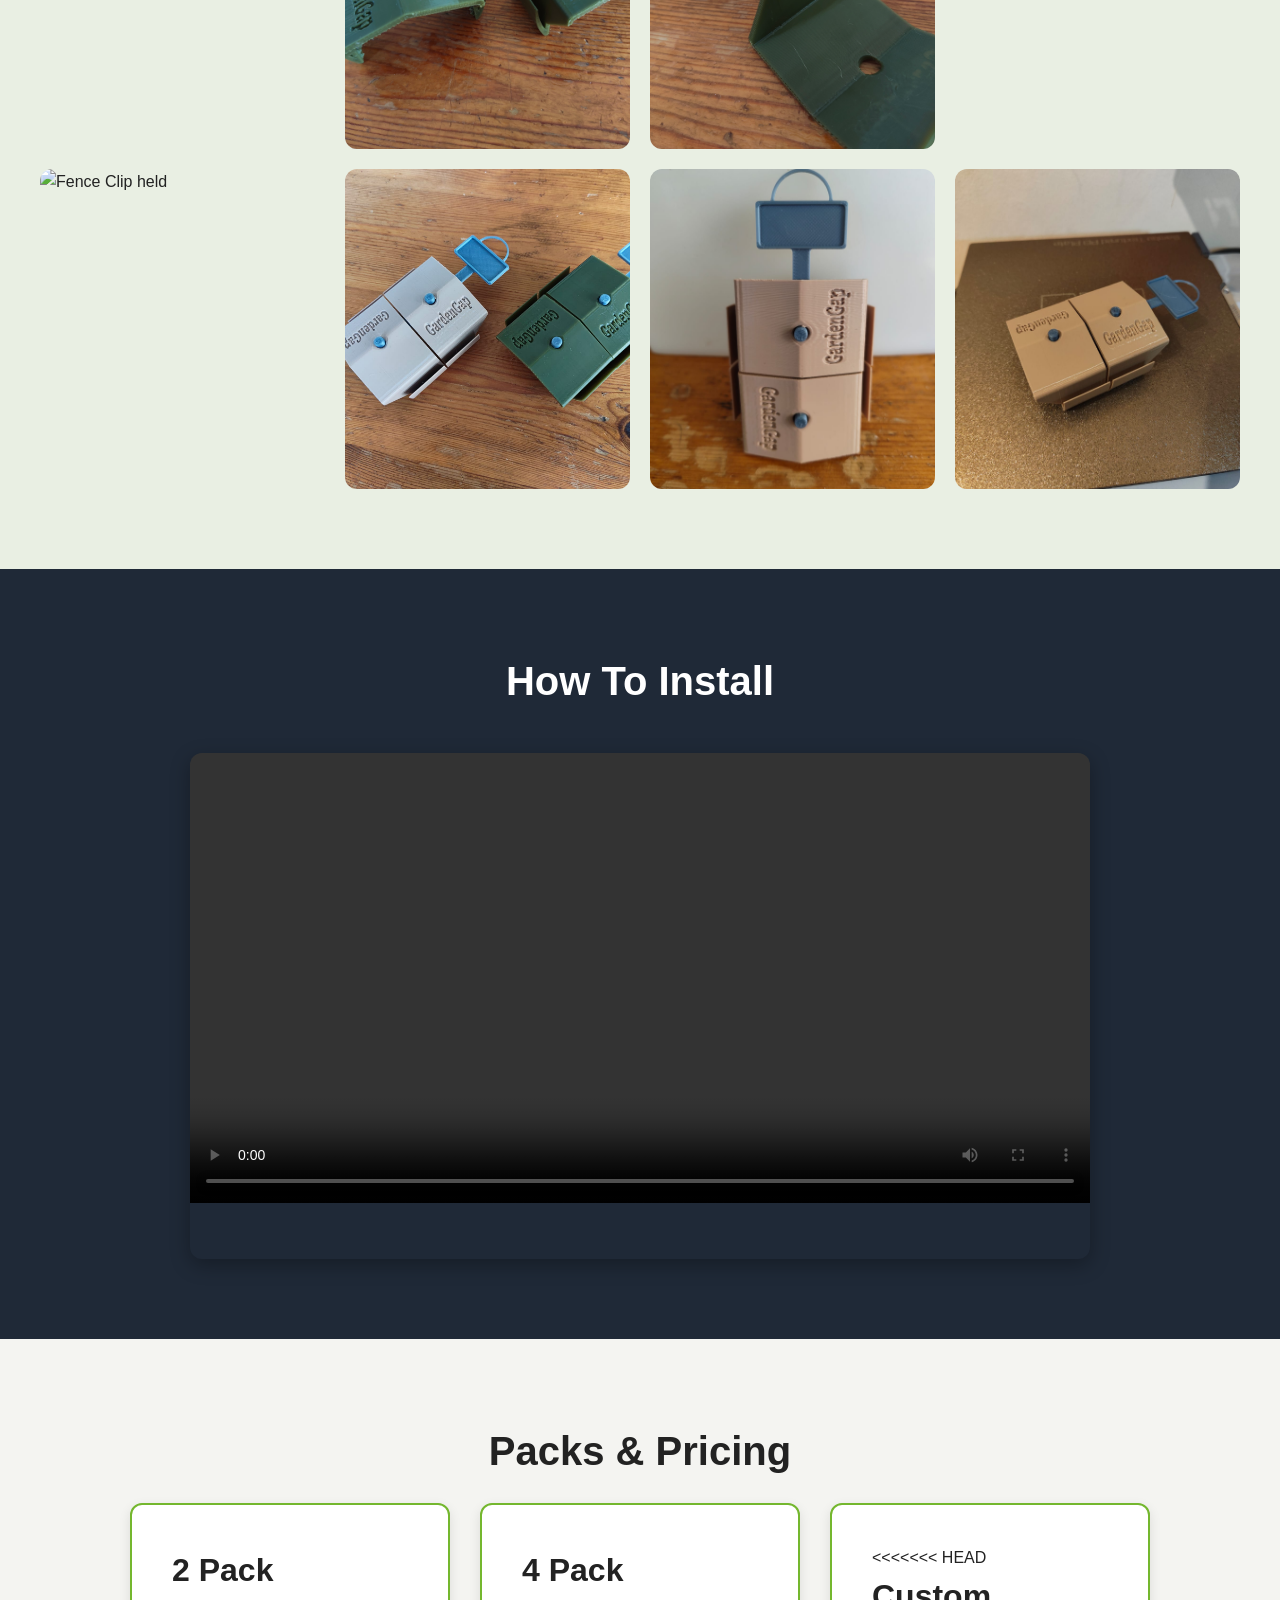
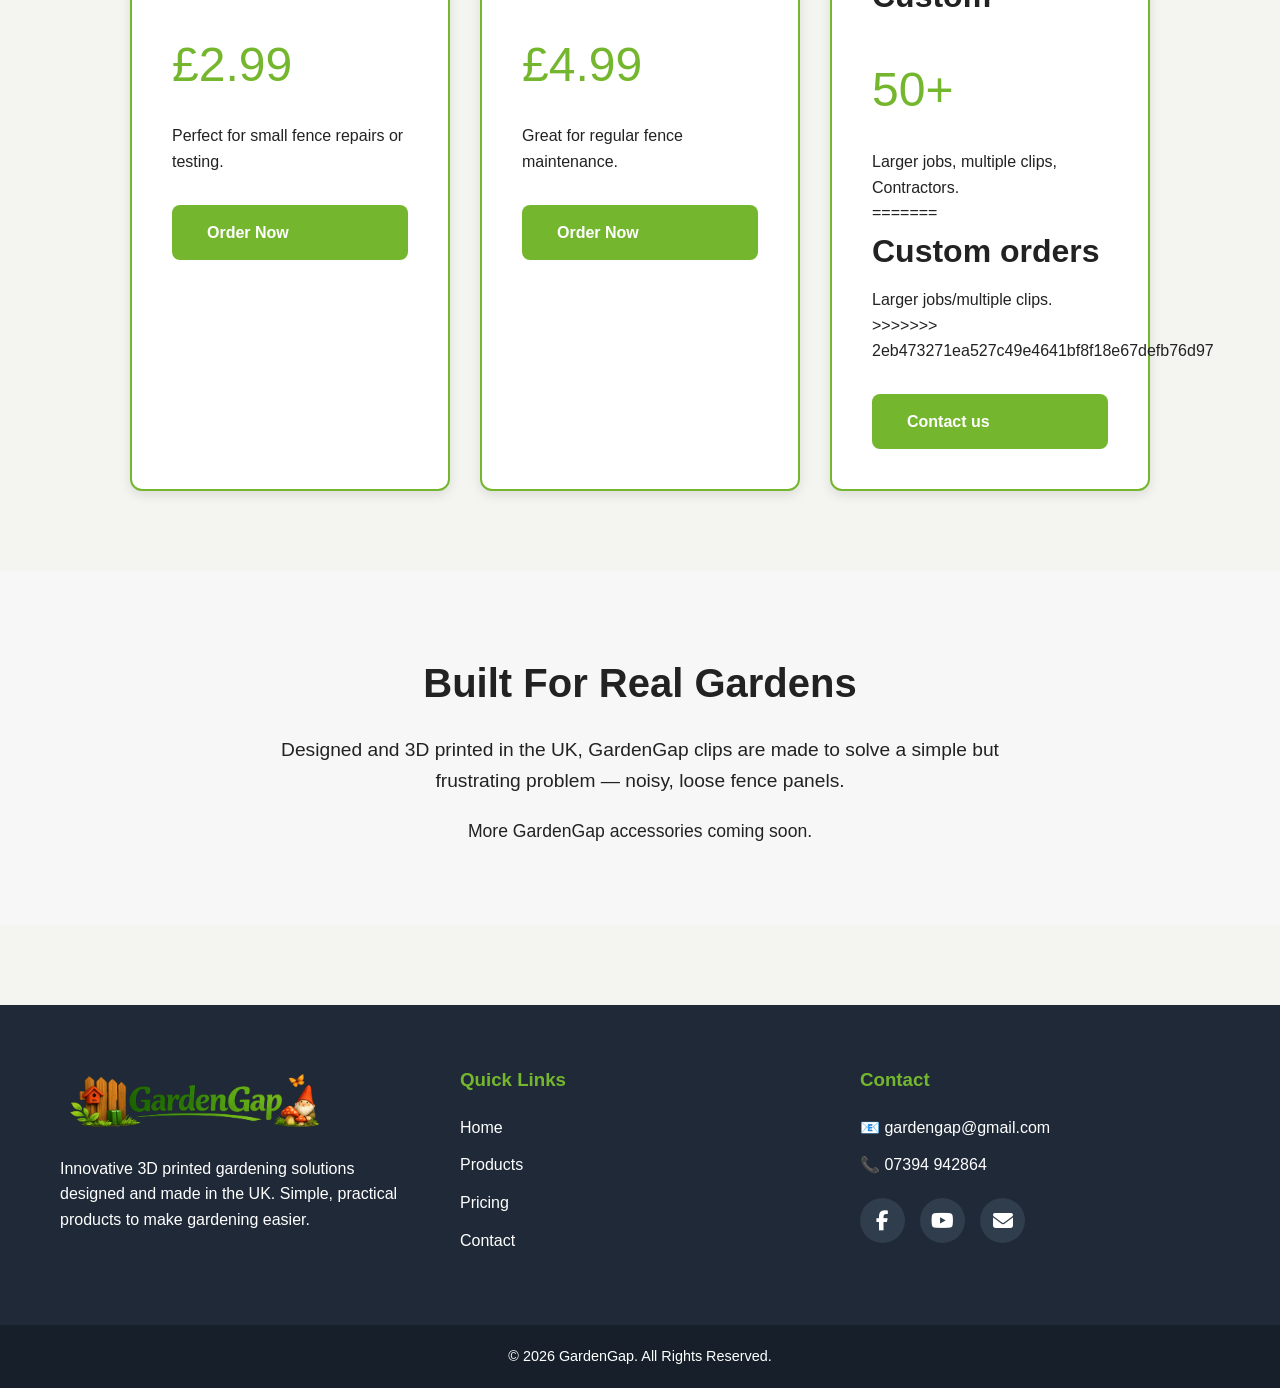
==== commit 5bfa0f51: "Merge branch 'main' of https://github.com/HackerDeDoDah/homepage" ====
--- a/index.html
+++ b/index.html
@@ -126,9 +126,14 @@
                 </div>
                 
                 <div class="price-card">
+<<<<<<< HEAD
                     <h3>Custom</h3>
                     <div class="price">50+</div>
                     <p>Larger jobs, multiple clips, Contractors.</p>
+=======
+                    <h3>Custom orders</h3>
+                    <p>Larger jobs/multiple clips.</p>
+>>>>>>> 2eb473271ea527c49e4641bf8f18e67defb76d97
                     <a href="contact.html" class="btn">Contact us</a>
                 </div>
             </div>
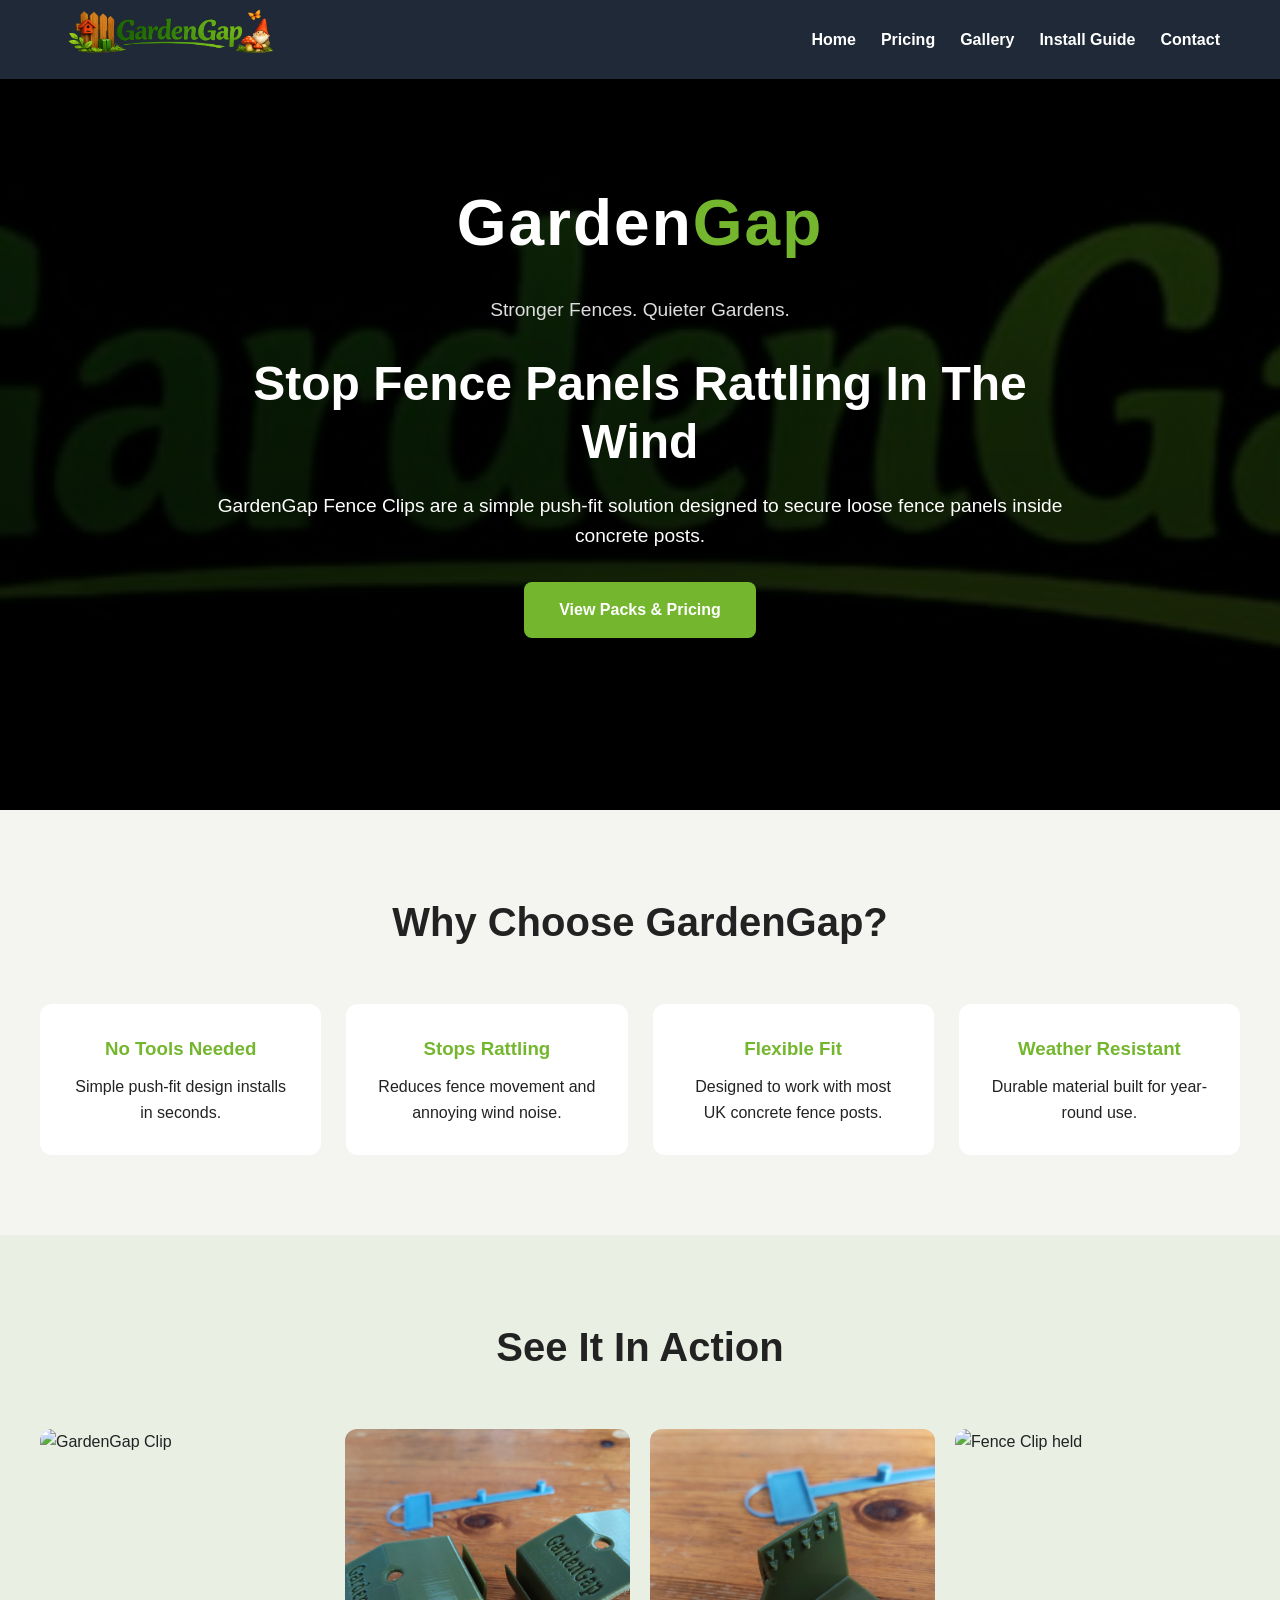
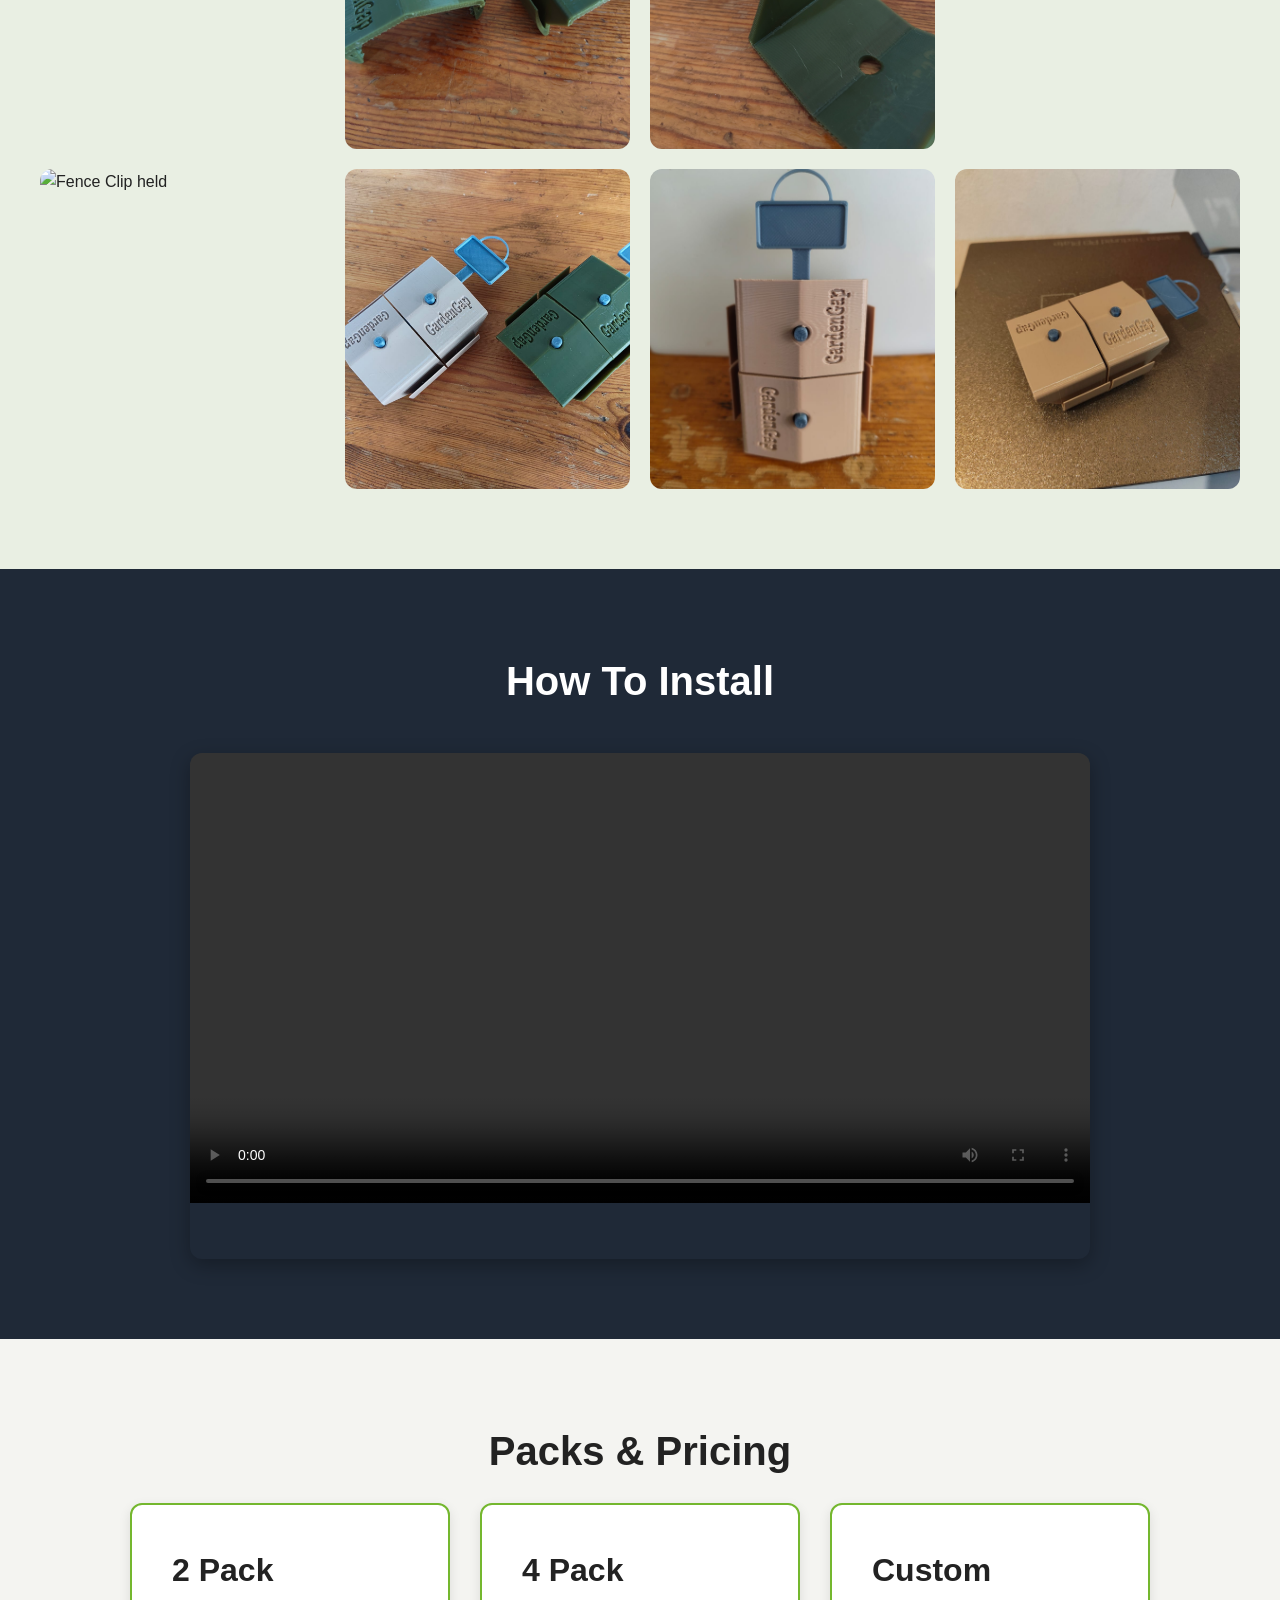
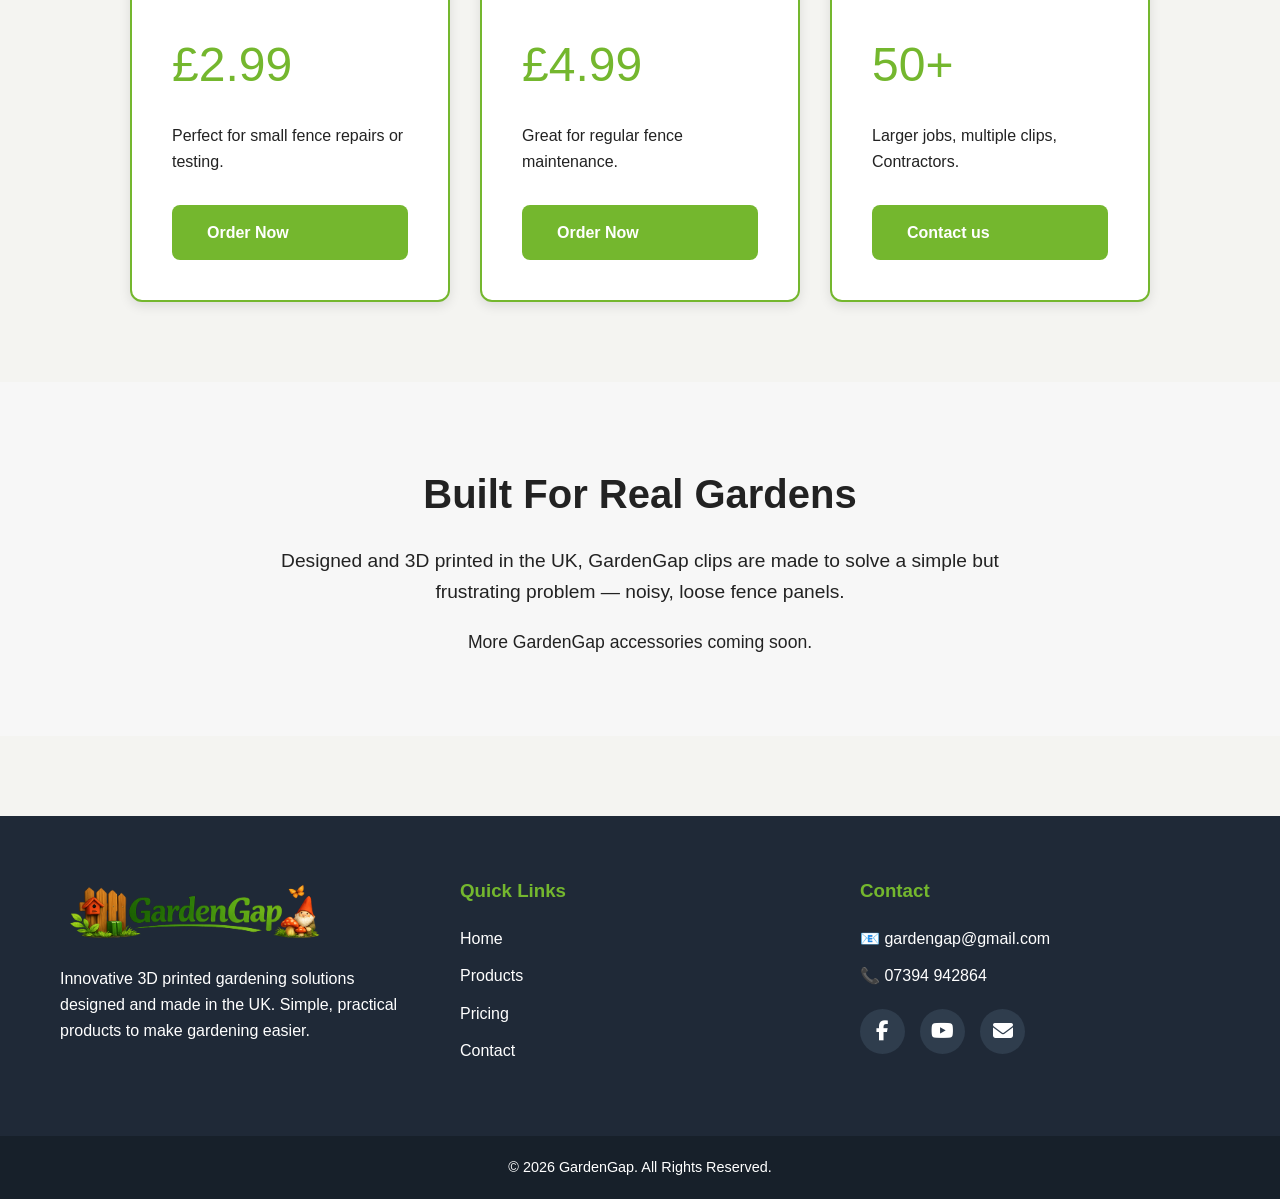
==== commit aafc97da: "bug fix" ====
--- a/index.html
+++ b/index.html
@@ -126,14 +126,9 @@
                 </div>
                 
                 <div class="price-card">
-<<<<<<< HEAD
                     <h3>Custom</h3>
                     <div class="price">50+</div>
                     <p>Larger jobs, multiple clips, Contractors.</p>
-=======
-                    <h3>Custom orders</h3>
-                    <p>Larger jobs/multiple clips.</p>
->>>>>>> 2eb473271ea527c49e4641bf8f18e67defb76d97
                     <a href="contact.html" class="btn">Contact us</a>
                 </div>
             </div>
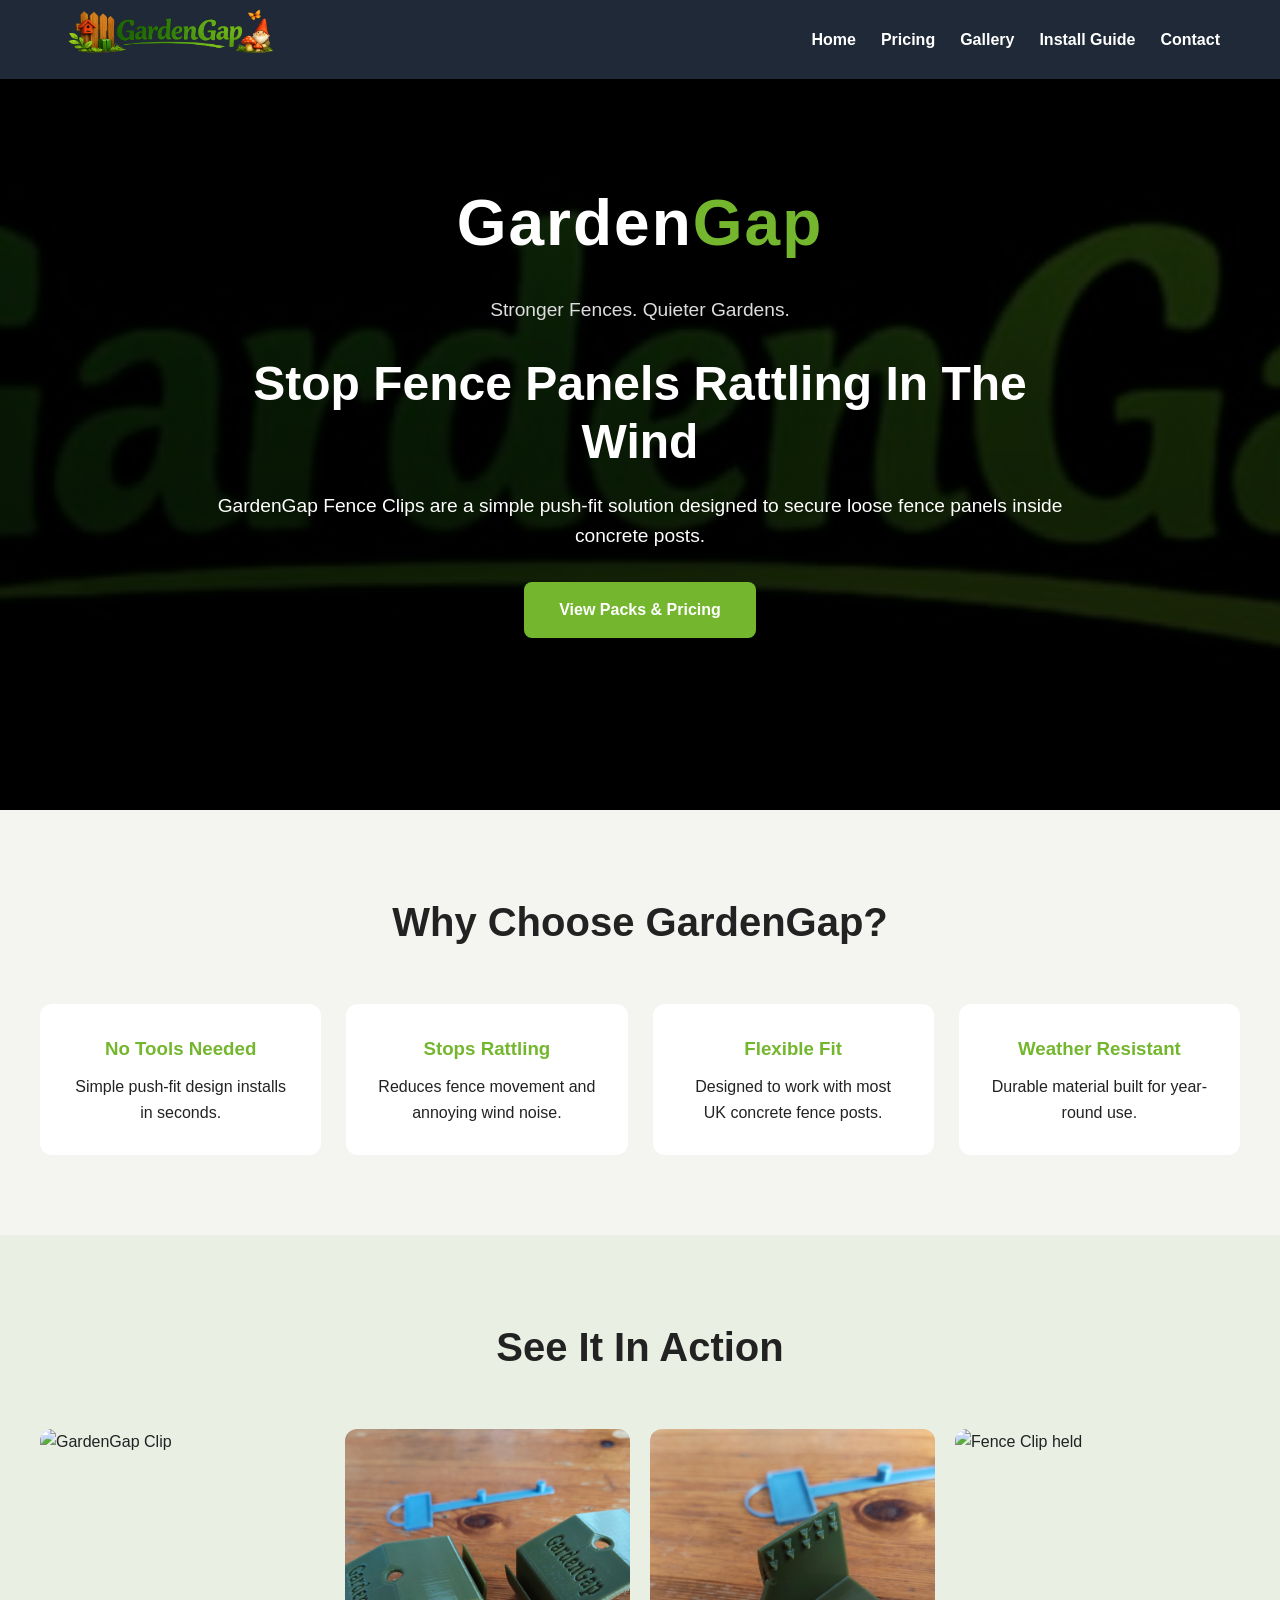
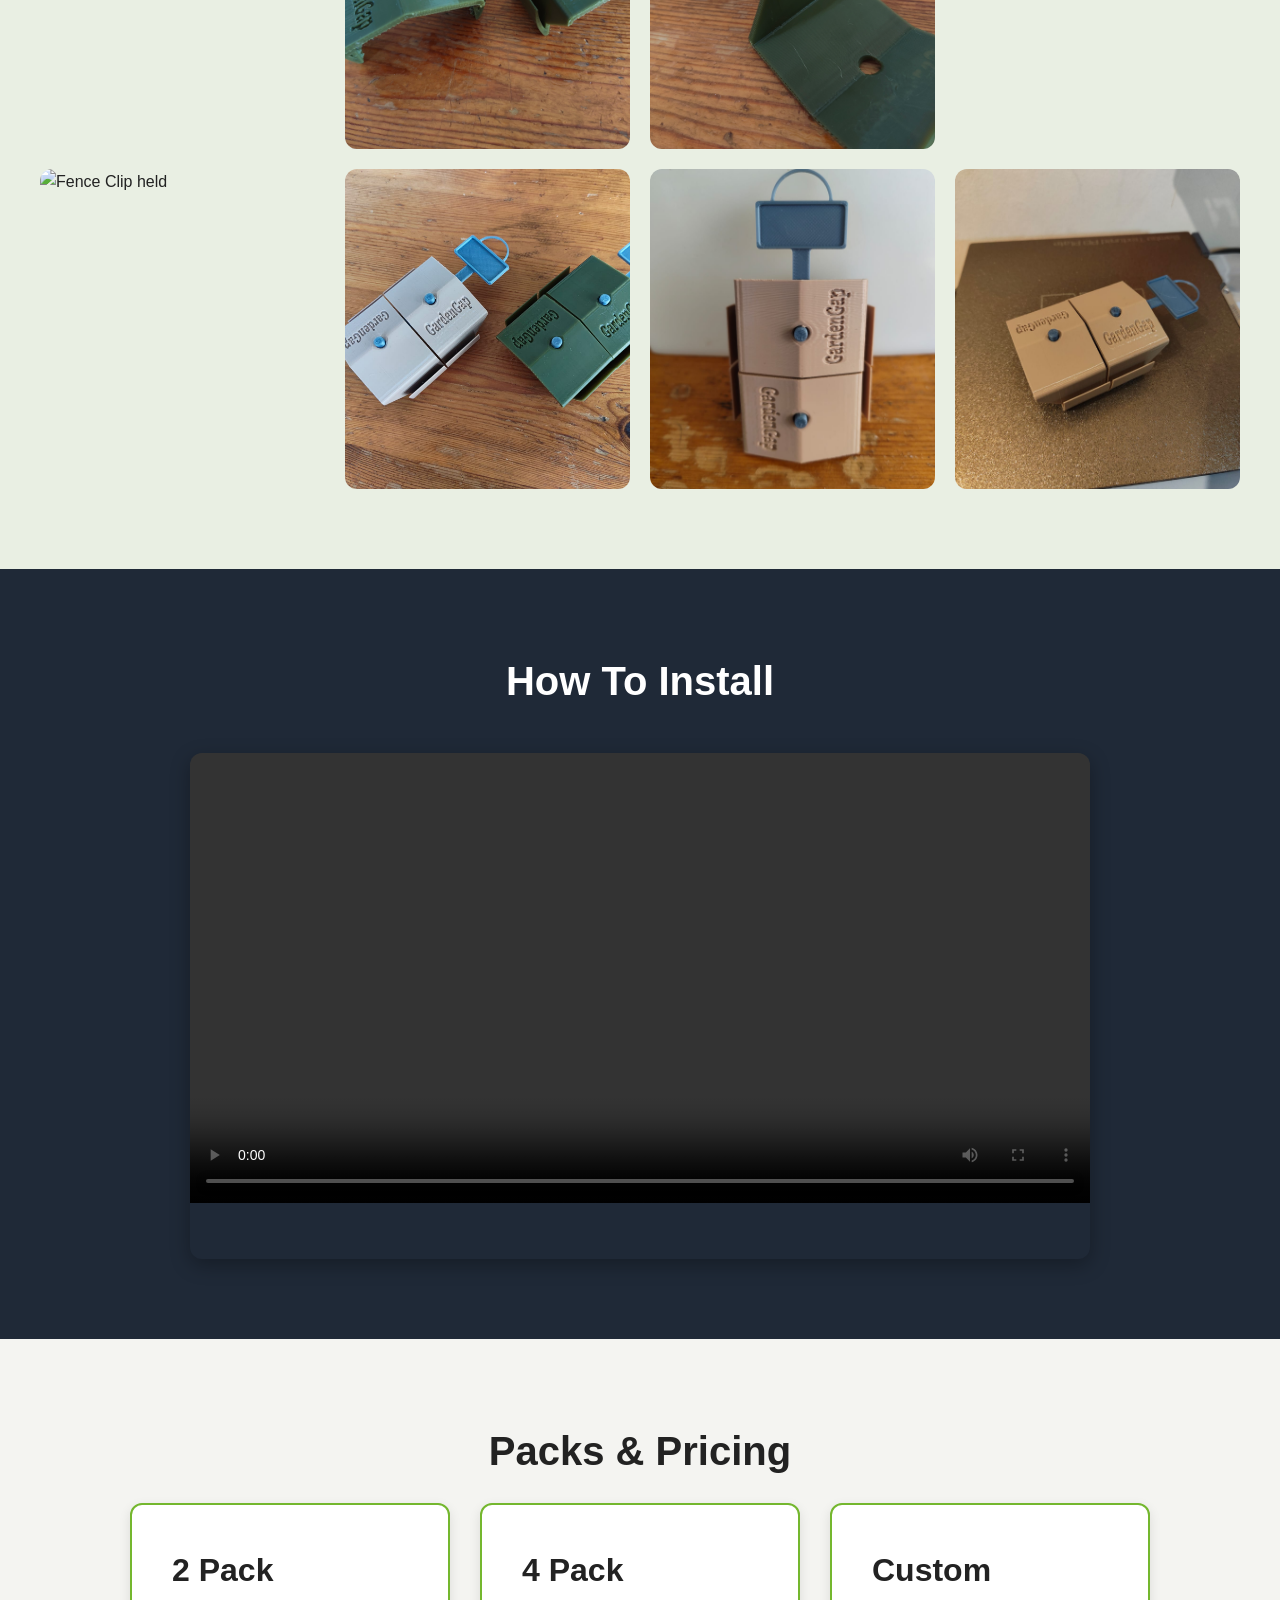
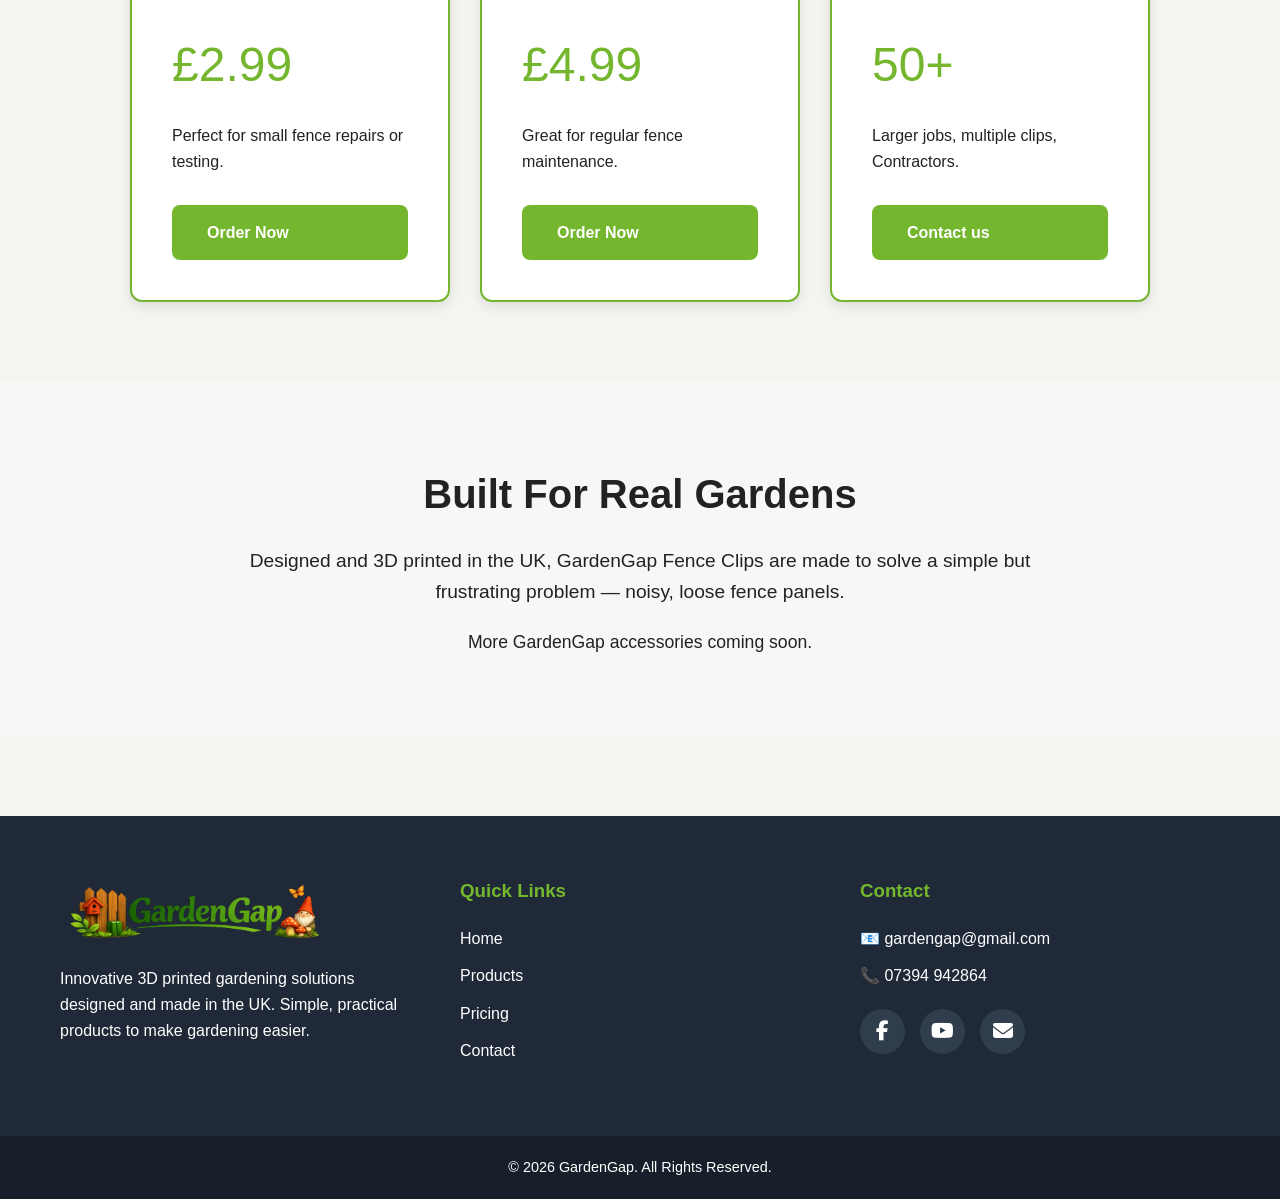
==== commit 1655a59d: "youtube link added" ====
--- a/index.html
+++ b/index.html
@@ -140,7 +140,7 @@
         <h2>Built For Real Gardens</h2>
 
         <p style="font-size:1.2rem; margin-top:20px;">
-            Designed and 3D printed in the UK, GardenGap clips are made to solve a simple but frustrating problem — noisy, loose fence panels.
+            Designed and 3D printed in the UK, GardenGap Fence Clips are made to solve a simple but frustrating problem — noisy, loose fence panels.
         </p>
 
         <p style="margin-top:20px; font-size:1.1rem;">
@@ -178,7 +178,7 @@
 
                 <div class="socials">
                     <a href="#"><i class="fa-brands fa-facebook-f"></i></a>
-                    <a href="#"><i class="fa-brands fa-youtube"></i></a>
+                    <a href="https://www.youtube.com/@GardenGapCreative"><i class="fa-brands fa-youtube"></i></a>
                     <a href="mailto:gardengap@gmail.com"><i class="fa-solid fa-envelope"></i></a>
                 </div>
             </div>
